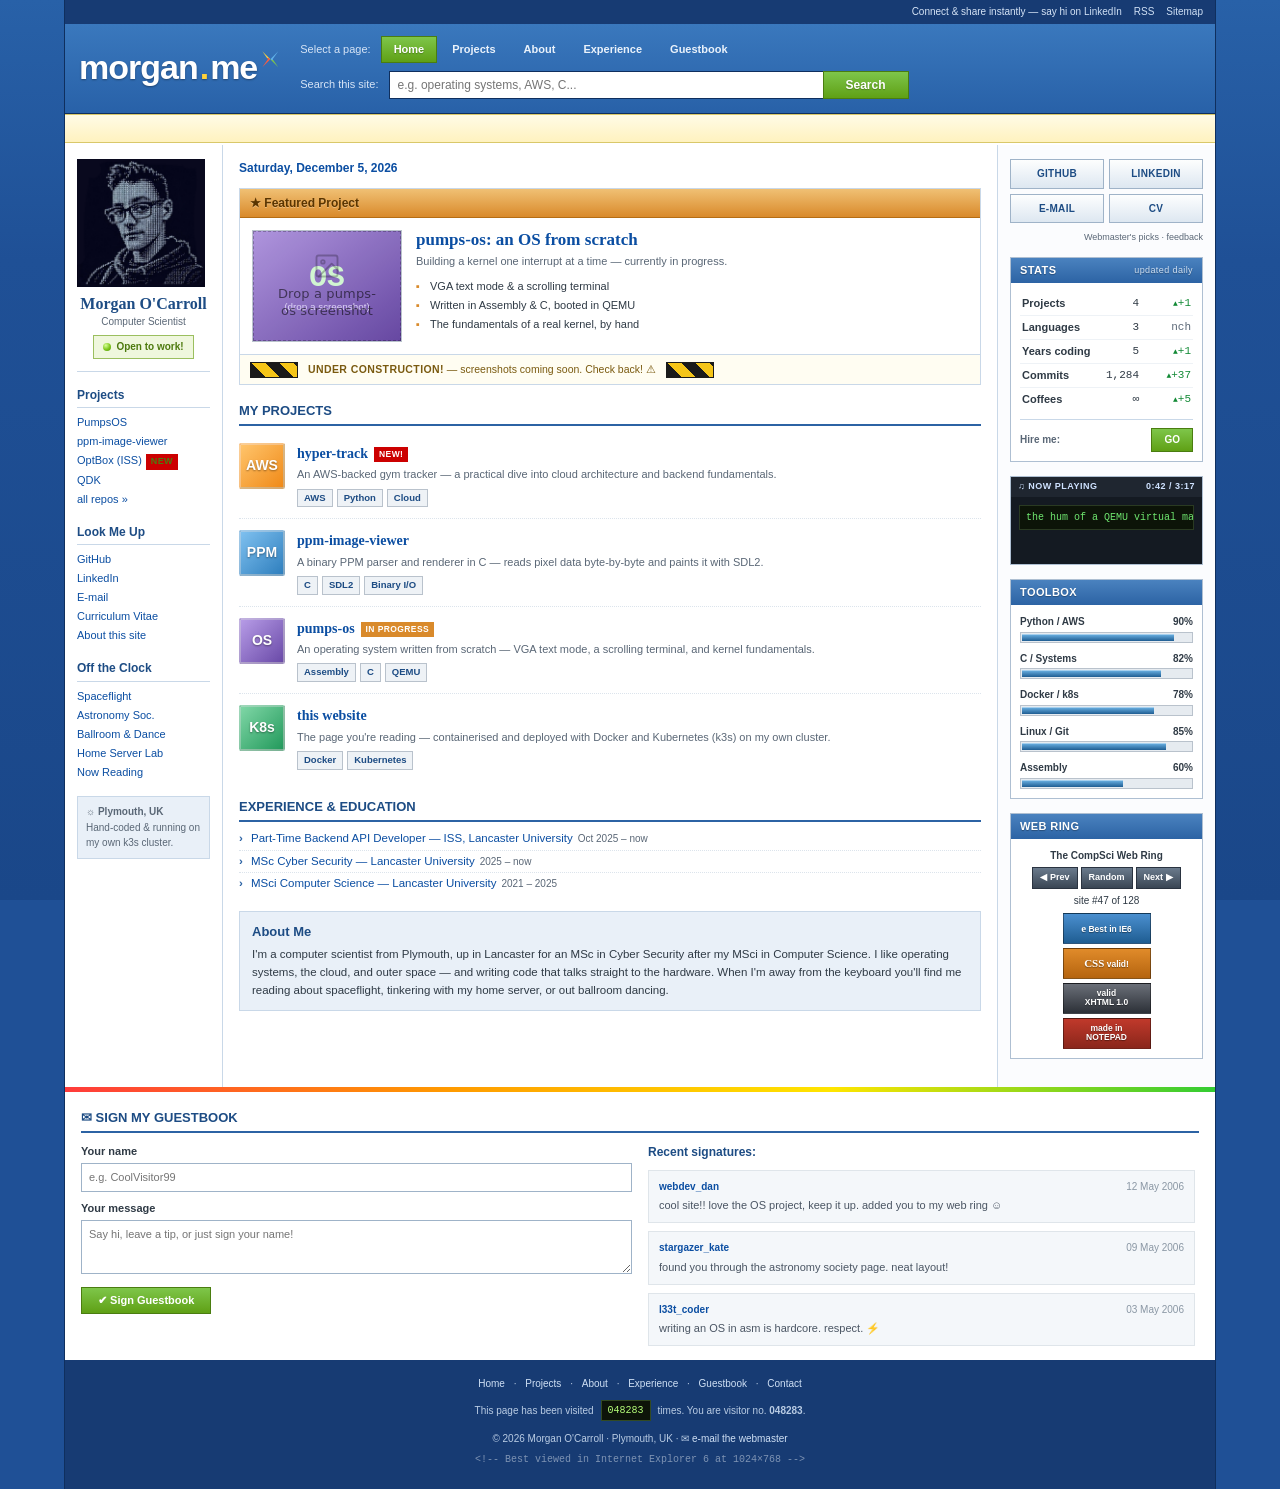
==== index.html @ b9f998cd "Fresh changes New profile pic, project changes with links" ====
<!DOCTYPE html>
<html lang="en">
<head>
<meta charset="UTF-8">
<meta name="viewport" content="width=device-width, initial-scale=1.0">
<title>morgan.me :: Home</title>
<link rel="stylesheet" href="css/msn-portal.css">
<link rel="stylesheet" href="css/msn-combined.css">
<link rel="icon" href="data:image/svg+xml,<svg xmlns='http://www.w3.org/2000/svg' viewBox='0 0 100 100'><rect width='100' height='100' fill='%231f5096'/><text x='50' y='74' font-size='58' font-family='Arial' font-weight='bold' fill='white' text-anchor='middle'>m</text></svg>">
</head>
<body>

<div class="portal" data-screen-label="Combined Home">

  <!-- ===================== TOP UTILITY STRIP ===================== -->
  <div class="topbar">
    <span class="right">
      <span class="msgr">Connect &amp; share instantly &mdash; say hi on <a href="https://uk.linkedin.com/in/morganocarroll">LinkedIn</a></span>
      <a href="#">RSS</a>
      <a href="#">Sitemap</a>
    </span>
  </div>

  <!-- ===================== MASTHEAD ===================== -->
  <header class="masthead">
    <div class="masthead-grid">
      <div class="logo">morgan<span class="dot">.</span>me<span class="fly"></span></div>

      <div class="cat-row">
        <span class="cat-label">Select a page:</span>
        <span class="cats">
          <a class="on" href="#top">Home</a>
          <a href="#projects">Projects</a>
          <a href="#about">About</a>
          <a href="#experience">Experience</a>
          <a href="#guestbook">Guestbook</a>
        </span>
      </div>

      <div class="search-row">
        <span class="search-label">Search this site:</span>
        <form onsubmit="return false;">
          <input type="text" placeholder="e.g. operating systems, AWS, C..." aria-label="search">
          <button type="submit">Search</button>
        </form>
      </div>
    </div>
  </header>

  <!-- ===================== MARQUEE ===================== -->
  <div class="marquee">
    <div class="marquee-in">
      <span class="star">&#10022;</span> Welcome to morgan.me &nbsp;&nbsp;
      <span class="star">&#10022;</span> Software Engineer at the Innovation Hub @ Lancaster Uni &nbsp;&nbsp;
      <span class="star">&#10022;</span> <span class="blink">NEW!</span> Researching trust based services for resource constained satellites &nbsp;&nbsp;
      <span class="star">&#10022;</span> Now building PumpsOS &nbsp;&nbsp;
      <span class="star">&#10022;</span> Sign my guestbook before you go! &nbsp;&nbsp;
      <span class="star">&#10022;</span> Open to work &mdash; let's talk &nbsp;&nbsp;
    </div>
  </div>

  <!-- ===================== CONTENT ===================== -->
  <div class="content" id="top">
    <div class="cols">

      <!-- ---------- LEFT SIDEBAR ---------- -->
      <nav class="col-left">

        <!-- profile card (from IE6 edition) -->
        <div class="profile-card">
          <div class="profile-frame">
            <img src="classified/me.png" alt="Morgan">
          </div>
          <div class="profile-name">Morgan O'Carroll</div>
          <div class="profile-role">Computer Scientist</div>
          <div class="profile-status"><span class="led"></span> Open to work!</div>
        </div>

        <div class="navgroup">
          <h3>Projects</h3>
          <ul class="navlist">
            <li><a href="https://github.com/OCarrollM/pumpsOS" target="_blank">PumpsOS</a></li>
            <li><a href="https://github.com/OCarrollM/cImageViewer" target="_blank">ppm-image-viewer</a></li>
            <li><a href="https://optbox.co.uk" target="_blank">OptBox (ISS)</a><span class="tag-new">NEW</span></li>
            <li><a href="https://github.com/OCarrollM/QDK" target="_blank">QDK</a></li>
            <li><a href="https://github.com/OCarrollM?tab=repositories" target="_blank">all repos &raquo;</a></li>
          </ul>
        </div>

        <div class="navgroup">
          <h3>Look Me Up</h3>
          <ul class="navlist">
            <li><a href="https://github.com/OCarrollM" target="_blank">GitHub</a></li>
            <li><a href="https://www.linkedin.com/in/morganocarroll/" target="_blank">LinkedIn</a></li>
            <li><a href="mailto:morganocarroll01@gmail.com">E-mail</a></li>
            <li><a href="#" download>Curriculum Vitae</a></li>
            <li><a href="#about">About this site</a></li>
          </ul>
        </div>

        <div class="navgroup">
          <h3>Off the Clock</h3>
          <ul class="navlist">
            <li><a href="#">Spaceflight</a></li>
            <li><a href="#">Astronomy Soc.</a></li>
            <li><a href="#">Ballroom &amp; Dance</a></li>
            <li><a href="#">Home Server Lab</a></li>
            <li><a href="#">Now Reading</a></li>
          </ul>
        </div>

        <div class="sidebar-note">
          <b>&#9788; Plymouth, UK</b><br>
          Hand-coded &amp; running on my own k3s cluster.
        </div>
      </nav>

      <!-- ---------- CENTER COLUMN ---------- -->
      <main class="col-mid">
        <div class="datebar" id="datebar">Loading the date...</div>

        <!-- Feature card with under-construction note -->
        <section class="feature" id="projects">
          <div class="feature-head">&#9733; Featured Project</div>
          <div class="feature-body">
            <div class="feature-art">
              <image-slot id="msn-feature" shape="rect" placeholder="Drop a pumps-os screenshot"></image-slot>
            </div>
            <div class="feature-main">
              <div class="feature-title"><a href="https://github.com/OCarrollM/pumpsOS" target="_blank">pumps-os: an OS from scratch</a></div>
              <div class="feature-sub">Building a kernel one interrupt at a time &mdash; currently in progress.</div>
              <ul class="feature-list">
                <li>VGA text mode &amp; a scrolling terminal</li>
                <li>Written in Assembly &amp; C, booted in QEMU</li>
                <li>The fundamentals of a real kernel, by hand</li>
              </ul>
            </div>
          </div>
          <div class="construction">
            <span class="barber"></span>
            <span><b>UNDER CONSTRUCTION!</b> &mdash; screenshots coming soon. Check back! &#9888;</span>
            <span class="barber"></span>
          </div>
        </section>

        <!-- Projects as rich cards (from IE6 edition) -->
        <section class="newsblock">
          <h2>MY PROJECTS</h2>
          <div class="pcards">
            <article class="pcard">
              <div class="pcard-ico ic-aws">AWS</div>
              <div class="pcard-main">
                <div class="pcard-name"><a href="https://github.com/OCarrollM/aws-gym-tracker" target="_blank">hyper-track</a><span class="tag-new blink">NEW!</span></div>
                <div class="pcard-desc">An AWS-backed gym tracker &mdash; a practical dive into cloud architecture and backend fundamentals.</div>
                <div class="pcard-chips"><span class="pchip">AWS</span><span class="pchip">Python</span><span class="pchip">Cloud</span></div>
              </div>
            </article>
            <article class="pcard">
              <div class="pcard-ico ic-c">PPM</div>
              <div class="pcard-main">
                <div class="pcard-name"><a href="https://github.com/OCarrollM/cImageViewer" target="_blank">ppm-image-viewer</a></div>
                <div class="pcard-desc">A binary PPM parser and renderer in C &mdash; reads pixel data byte-by-byte and paints it with SDL2.</div>
                <div class="pcard-chips"><span class="pchip">C</span><span class="pchip">SDL2</span><span class="pchip">Binary I/O</span></div>
              </div>
            </article>
            <article class="pcard">
              <div class="pcard-ico ic-os">OS</div>
              <div class="pcard-main">
                <div class="pcard-name"><a href="https://github.com/OCarrollM/pumpsOS" target="_blank">pumps-os</a><span class="tag-hot">IN PROGRESS</span></div>
                <div class="pcard-desc">An operating system written from scratch &mdash; VGA text mode, a scrolling terminal, and kernel fundamentals.</div>
                <div class="pcard-chips"><span class="pchip">Assembly</span><span class="pchip">C</span><span class="pchip">QEMU</span></div>
              </div>
            </article>
            <article class="pcard">
              <div class="pcard-ico ic-k8">K8s</div>
              <div class="pcard-main">
                <div class="pcard-name"><a href="https://github.com/OCarrollM/morgan.me" target="_blank">this website</a></div>
                <div class="pcard-desc">The page you're reading &mdash; containerised and deployed with Docker and Kubernetes (k3s) on my own cluster.</div>
                <div class="pcard-chips"><span class="pchip">Docker</span><span class="pchip">Kubernetes</span></div>
              </div>
            </article>
          </div>
        </section>

        <!-- Experience as a headline block -->
        <section class="newsblock" id="experience">
          <h2>EXPERIENCE &amp; EDUCATION</h2>
          <ul class="newslist">
            <li><a href="#">Part-Time Backend API Developer &mdash; ISS, Lancaster University</a><span class="when">Oct 2025 &ndash; now</span></li>
            <li><a href="#">MSc Cyber Security &mdash; Lancaster University</a><span class="when">2025 &ndash; now</span></li>
            <li><a href="#">MSci Computer Science &mdash; Lancaster University</a><span class="when">2021 &ndash; 2025</span></li>
          </ul>
        </section>

        <!-- About blurb -->
        <section class="aboutblurb" id="about">
          <h2>About Me</h2>
          I'm a computer scientist from Plymouth, up in Lancaster for an MSc in Cyber Security after my MSci in Computer Science. I like operating systems, the cloud, and outer space &mdash; and writing code that talks straight to the hardware. When I'm away from the keyboard you'll find me reading about spaceflight, tinkering with my home server, or out ballroom dancing.
        </section>
      </main>

      <!-- ---------- RIGHT COLUMN ---------- -->
      <aside class="col-right">

        <!-- sign-in style buttons -->
        <div class="signins">
          <a class="signin" href="https://github.com/OCarrollM" target="_blank">GitHub</a>
          <a class="signin" href="https://www.linkedin.com/in/morganocarroll/" target="_blank">LinkedIn</a>
          <a class="signin" href="mailto:morganocarroll01@gmail.com">E-mail</a>
          <a class="signin" href="#" download>CV</a>
        </div>
        <div class="adfeedback">Webmaster's picks &middot; <a href="#">feedback</a></div>

        <!-- STATS module (MONEY style) -->
        <div class="module">
          <div class="module-head"><span>Stats</span><span class="mini">updated daily</span></div>
          <div class="module-body">
            <table class="ticker">
              <tr><td class="name">Projects</td><td class="val">4</td><td class="chg up">+1</td></tr>
              <tr><td class="name">Languages</td><td class="val">3</td><td class="chg flat">nch</td></tr>
              <tr><td class="name">Years coding</td><td class="val">5</td><td class="chg up">+1</td></tr>
              <tr><td class="name">Commits</td><td class="val">1,284</td><td class="chg up">+37</td></tr>
              <tr><td class="name">Coffees</td><td class="val">&#8734;</td><td class="chg up">+5</td></tr>
            </table>
            <div class="hirerow">
              <span class="lbl">Hire me:</span>
              <a href="mailto:morganocarroll01@gmail.com">GO</a>
            </div>
          </div>
        </div>

        <!-- NOW PLAYING -->
        <div class="module">
          <div class="winamp-bar"><span>&#9835; NOW PLAYING</span><span>0:42 / 3:17</span></div>
          <div class="winamp-body">
            <div class="winamp-lcd"><span class="scroll">the hum of a QEMU virtual machine &mdash; live from my home lab &nbsp;&nbsp;&nbsp;</span></div>
            <div class="eq"><i></i><i></i><i></i><i></i><i></i><i></i><i></i><i></i></div>
          </div>
        </div>

        <!-- SKILLS module with visual bars (from IE6 edition) -->
        <div class="module">
          <div class="module-head"><span>Toolbox</span></div>
          <div class="module-body">
            <div class="skill"><div class="skill-top"><span>Python / AWS</span><span>90%</span></div><div class="skill-bar"><div class="skill-fill" style="width:90%"></div></div></div>
            <div class="skill"><div class="skill-top"><span>C / Systems</span><span>82%</span></div><div class="skill-bar"><div class="skill-fill" style="width:82%"></div></div></div>
            <div class="skill"><div class="skill-top"><span>Docker / k8s</span><span>78%</span></div><div class="skill-bar"><div class="skill-fill" style="width:78%"></div></div></div>
            <div class="skill"><div class="skill-top"><span>Linux / Git</span><span>85%</span></div><div class="skill-bar"><div class="skill-fill" style="width:85%"></div></div></div>
            <div class="skill"><div class="skill-top"><span>Assembly</span><span>60%</span></div><div class="skill-bar"><div class="skill-fill" style="width:60%"></div></div></div>
          </div>
        </div>

        <!-- WEB RING + AWARDS -->
        <div class="module">
          <div class="module-head"><span>Web Ring</span></div>
          <div class="module-body">
            <div class="webring">
              <b>The CompSci Web Ring</b>
              <div class="webring-nav"><a href="#">&#9664; Prev</a><a href="#">Random</a><a href="#">Next &#9654;</a></div>
              <div>site #47 of 128</div>
              <div class="awards">
                <a class="b88 b88-ie" href="#"><span><span class="big">e</span> Best in IE6</span></a>
                <a class="b88 b88-css" href="#"><span><span class="big">CSS</span> valid!</span></a>
                <a class="b88 b88-htm" href="#"><span>valid<br>XHTML 1.0</span></a>
                <a class="b88 b88-not" href="#"><span>made in<br>NOTEPAD</span></a>
              </div>
            </div>
          </div>
        </div>

      </aside>
    </div>
  </div>

  <!-- rainbow divider (from IE6 edition) -->
  <hr class="rainbow">

  <!-- ===================== GUESTBOOK ===================== -->
  <div class="content" id="guestbook">
    <div style="padding:14px 16px;">
      <h2 style="font-family:Arial,sans-serif;font-size:13px;color:#1d4c84;border-bottom:2px solid #2c63a4;padding-bottom:3px;margin-bottom:10px;">&#9993; SIGN MY GUESTBOOK</h2>
      <div style="display:grid;grid-template-columns:1fr 1fr;gap:16px;">
        <form id="gbform" onsubmit="return false;">
          <div style="font-size:11px;font-weight:bold;margin-bottom:3px;">Your name</div>
          <input type="text" id="gbname" placeholder="e.g. CoolVisitor99" maxlength="40" style="width:100%;font:inherit;font-size:11px;padding:5px 7px;margin-bottom:8px;border:1px solid #9fb3c8;">
          <div style="font-size:11px;font-weight:bold;margin-bottom:3px;">Your message</div>
          <textarea id="gbmsg" placeholder="Say hi, leave a tip, or just sign your name!" maxlength="220" style="width:100%;font:inherit;font-size:11px;padding:5px 7px;margin-bottom:8px;border:1px solid #9fb3c8;resize:vertical;min-height:54px;"></textarea>
          <button type="submit" style="font-family:Arial,sans-serif;font-weight:bold;font-size:11px;color:#fff;background:linear-gradient(to bottom,#7ec64a,#5fa015);border:1px solid #4a7d10;padding:6px 16px;cursor:pointer;">&#10004; Sign Guestbook</button>
        </form>
        <div>
          <div style="font-family:Arial,sans-serif;font-weight:bold;color:#1d4c84;font-size:12px;margin-bottom:8px;">Recent signatures:</div>
          <div id="gbentries" style="display:flex;flex-direction:column;gap:8px;max-height:200px;overflow-y:auto;padding-right:4px;">
            <div class="gb-entry" style="background:#f4f7fa;border:1px solid #dfe5ea;padding:8px 10px;">
              <div style="display:flex;justify-content:space-between;font-size:10px;"><span style="font-weight:bold;color:#0b4ea2;">webdev_dan</span><span style="color:#8a97a4;">12 May 2006</span></div>
              <div style="font-size:11px;color:#4a5563;margin-top:3px;">cool site!! love the OS project, keep it up. added you to my web ring &#9786;</div>
            </div>
            <div class="gb-entry" style="background:#f4f7fa;border:1px solid #dfe5ea;padding:8px 10px;">
              <div style="display:flex;justify-content:space-between;font-size:10px;"><span style="font-weight:bold;color:#0b4ea2;">stargazer_kate</span><span style="color:#8a97a4;">09 May 2006</span></div>
              <div style="font-size:11px;color:#4a5563;margin-top:3px;">found you through the astronomy society page. neat layout!</div>
            </div>
            <div class="gb-entry" style="background:#f4f7fa;border:1px solid #dfe5ea;padding:8px 10px;">
              <div style="display:flex;justify-content:space-between;font-size:10px;"><span style="font-weight:bold;color:#0b4ea2;">l33t_coder</span><span style="color:#8a97a4;">03 May 2006</span></div>
              <div style="font-size:11px;color:#4a5563;margin-top:3px;">writing an OS in asm is hardcore. respect. &#9889;</div>
            </div>
          </div>
        </div>
      </div>
    </div>
  </div>

  <!-- ===================== FOOTER ===================== -->
  <footer class="footer">
    <div class="footer-links">
      <a href="#top">Home</a> &middot;
      <a href="#projects">Projects</a> &middot;
      <a href="#about">About</a> &middot;
      <a href="#experience">Experience</a> &middot;
      <a href="#guestbook">Guestbook</a> &middot;
      <a href="mailto:morganocarroll01@gmail.com">Contact</a>
    </div>
    <div class="hitline">
      <span>This page has been visited</span>
      <span class="hits" id="hits">000000</span>
      <span>times. You are visitor no. <b id="visnum">000000</b>.</span>
    </div>
    <div>&copy; <span id="year">2006</span> Morgan O'Carroll &middot; Plymouth, UK &middot; <span class="email-anim">&#9993;</span> <a href="mailto:morganocarroll01@gmail.com">e-mail the webmaster</a></div>
    <div class="mono">&lt;!-- Best viewed in Internet Explorer 6 at 1024&times;768 --&gt;</div>
  </footer>

</div>

<script src="js/image-slot.js"></script>
<script src="js/msn-portal.js"></script>
</body>
</html>
---- css/msn-portal.css ----
/* =================================================================
   morgan.me — MSN-style portal edition (2006)
   Blue page frame, three columns, boxed modules, dense link lists.
   Pairs with the IE6 aesthetic: Verdana/Arial body, Georgia accents.
   ================================================================= */

* { box-sizing: border-box; }

:root {
  --frame: #1f5096;          /* outer blue page frame */
  --frame-top: #173b73;      /* darkest top strip */
  --frame-mid: #2861a8;      /* masthead band */
  --module: #2c63a4;         /* module title bars */
  --module-deep: #1d4c84;
  --module-soft: #e9f0f8;    /* module body tint / hover */
  --link: #0b4ea2;
  --link-visited: #5a4a86;
  --green: #5fa015;
  --green-deep: #4a7d10;
  --orange: #d98a2b;
  --orange-deep: #b56d14;
  --rule: #c9d8e8;
  --ink: #2f3a45;
  --ink-soft: #5a6776;
  --up: #138a36;
  --down: #c0392b;
}

html { -webkit-text-size-adjust: 100%; }

body {
  margin: 0;
  font-family: Verdana, Arial, Geneva, sans-serif;
  font-size: 11px;
  line-height: 1.55;
  color: var(--ink);
  background-color: var(--frame);
  background-image:
    linear-gradient(to bottom, #2861a8 0, #1f5096 260px, #1a4789 100%);
  background-attachment: fixed;
}

a { color: var(--link); text-decoration: none; }
a:hover { text-decoration: underline; color: #c0500a; }
a:visited { color: var(--link-visited); }

h1, h2, h3 { margin: 0; }

/* ===================== OUTER PORTAL SHELL ===================== */
.portal {
  width: 90%; max-width: 96vw; margin: 0 auto;
  background: var(--frame);
  border-left: 1px solid #0f2f5e; border-right: 1px solid #0f2f5e;
}

/* ===================== TOP UTILITY STRIP ===================== */
.topbar {
  background: var(--frame-top);
  color: #b9cce4; font-size: 10px;
  padding: 4px 12px;
  display: flex; align-items: right; justify-content: right; gap: 12px; flex-wrap: wrap;
}
.topbar .colors a { color: #cfe0f5; }
.topbar .colors a.on { color: #7ec64a; font-weight: bold; }
.topbar .colors b { color: #fff; font-weight: normal; }
.topbar .right { display: flex; align-items: center; gap: 12px; }
.topbar .right a { color: #cfe0f5; }
.topbar .msgr { color: #d6e4f6; }

/* ===================== MASTHEAD (logo + tabs + search) ===================== */
.masthead {
  background: linear-gradient(to bottom, #3a78bd, var(--frame-mid));
  padding: 12px 14px 14px;
  border-bottom: 1px solid #0f2f5e;
}
.masthead-grid {
  display: grid; grid-template-columns: auto 1fr; gap: 6px 22px; align-items: center;
}
.logo {
  font-family: Arial, Helvetica, sans-serif; font-weight: bold;
  font-size: 34px; line-height: 1; color: #fff; letter-spacing: -1px;
  grid-row: 1 / span 2; align-self: center;
  text-shadow: 0 1px 2px rgba(0,0,0,.35);
  display: flex; align-items: center; gap: 2px;
}
.logo .dot { color: #ffd23a; }
.logo .fly {
  display: inline-block; width: 16px; height: 16px; margin-left: 3px; position: relative; top: -8px;
  background:
    conic-gradient(from 200deg at 50% 50%, #ff5a3c 0 25%, #ffd23a 25% 50%, #5fb0e8 50% 75%, #7ec64a 75% 100%);
  clip-path: polygon(50% 50%, 0 0, 35% 50%, 0 100%, 50% 50%, 100% 0, 65% 50%, 100% 100%);
}
.cat-row, .search-row { display: flex; align-items: center; gap: 0; }
.cat-row { gap: 10px; }
.cat-label, .search-label { color: #d6e4f6; font-size: 11px; white-space: nowrap; }
.cats { display: flex; gap: 2px; }
.cats a {
  color: #eaf2fb; text-decoration: none; font-weight: bold; font-size: 11px;
  padding: 4px 12px; border: 1px solid transparent;
}
.cats a:hover { background: rgba(255,255,255,.14); text-decoration: none; color: #fff; }
.cats a.on {
  background: linear-gradient(to bottom, #7ec64a, #5fa015);
  border: 1px solid #4a7d10; color: #fff; text-shadow: 0 1px 1px rgba(0,0,0,.25);
}
.search-row { gap: 10px; margin-top: 2px; }
.search-row form { display: flex; gap: 0; flex: 1 1 auto; max-width: 520px; }
.search-row input {
  flex: 1 1 auto; font: inherit; font-size: 12px; padding: 4px 8px;
  border: 1px solid #0f2f5e; border-right: none; background: #fff; color: #2f3a45;
}
.search-row button {
  font-family: Arial, sans-serif; font-weight: bold; font-size: 12px; cursor: pointer; color: #fff;
  padding: 4px 22px; border: 1px solid #4a7d10;
  background: linear-gradient(to bottom, #7ec64a, #5fa015);
  text-shadow: 0 1px 1px rgba(0,0,0,.25);
}
.search-row button:hover { background: linear-gradient(to bottom, #8ed35a, #6cb31c); }

/* ===================== CONTENT FRAME ===================== */
.content {
  background: #fff;
  margin: 0; padding: 0;
  border-top: 2px solid #ffffff;
}
.cols {
  display: grid; grid-template-columns: 158px 1fr 218px;
  gap: 0;
}
.col-left  { padding: 14px 12px; border-right: 1px solid var(--rule); }
.col-mid   { padding: 14px 16px; min-width: 0; }
.col-right { padding: 14px 12px; border-left: 1px solid var(--rule); background: #fbfcfe; }

/* ===================== LEFT SIDEBAR LINK LISTS ===================== */
.navgroup { margin-bottom: 14px; }
.navgroup h3 {
  font-family: Arial, sans-serif; font-size: 12px; color: var(--module-deep);
  font-weight: bold; border-bottom: 1px solid var(--rule); padding-bottom: 3px; margin-bottom: 5px;
}
.navlist { list-style: none; margin: 0; padding: 0; }
.navlist li { padding: 1px 0; }
.navlist a { color: var(--link); font-size: 11px; }
.navlist a:hover { color: #c0500a; }
.navlist .tag-new { color: var(--green-deep); font-weight: bold; font-size: 9px; margin-left: 4px; }
.sidebar-note {
  margin-top: 10px; font-size: 10px; color: var(--ink-soft);
  background: var(--module-soft); border: 1px solid var(--rule); padding: 7px 8px;
}

/* ===================== CENTER COLUMN ===================== */
.datebar {
  color: var(--link); font-weight: bold; font-size: 12px; font-family: Arial, sans-serif;
  margin-bottom: 10px;
}

/* feature card (MSN BBQ style) */
.feature { border: 1px solid var(--rule); margin-bottom: 16px; }
.feature-head {
  background: linear-gradient(to bottom, #f0c074, var(--orange));
  color: #5a3500; font-family: Arial, sans-serif; font-weight: bold; font-size: 12px;
  padding: 5px 10px; border-bottom: 1px solid var(--orange-deep);
  text-shadow: 0 1px 0 rgba(255,255,255,.3);
}
.feature-body { display: flex; gap: 14px; padding: 12px; }
.feature-art { flex: 0 0 auto; }
.feature-art image-slot {
  width: 150px; height: 112px; display: block; border: 1px solid #b9c2cc;
  background-image: url("data:image/svg+xml,%3Csvg%20xmlns='http://www.w3.org/2000/svg'%20width='150'%20height='112'%3E%3Cdefs%3E%3ClinearGradient%20id='g'%20x1='0'%20y1='0'%20x2='1'%20y2='1'%3E%3Cstop%20offset='0'%20stop-color='%23b69be6'/%3E%3Cstop%20offset='1'%20stop-color='%236a4aa8'/%3E%3C/linearGradient%3E%3C/defs%3E%3Crect%20width='150'%20height='112'%20fill='url(%23g)'/%3E%3Ctext%20x='75'%20y='56'%20font-size='30'%20font-family='Courier New,monospace'%20font-weight='bold'%20fill='%23d9ffd9'%20text-anchor='middle'%3EOS%3C/text%3E%3Ctext%20x='75'%20y='80'%20font-size='10'%20font-family='Verdana,sans-serif'%20fill='%23e6dcff'%20text-anchor='middle'%3E(drop%20a%20screenshot)%3C/text%3E%3C/svg%3E");
  background-size: cover; background-position: center;
}
.feature-main { flex: 1 1 auto; min-width: 0; }
.feature-title {
  font-family: Georgia, "Times New Roman", serif; font-size: 17px; font-weight: bold;
  color: var(--link); line-height: 1.15;
}
.feature-title a { color: var(--link); }
.feature-sub { font-size: 11px; color: var(--ink-soft); margin: 3px 0 7px; }
.feature-list { list-style: none; margin: 0; padding: 0; }
.feature-list li { font-size: 11px; padding: 1px 0 1px 14px; position: relative; }
.feature-list li::before { content: "\25AA"; color: var(--orange); position: absolute; left: 0; }
.feature-nav {
  display: flex; align-items: center; justify-content: space-between;
  border-top: 1px solid var(--rule); padding: 5px 10px; background: #f4f7fa; font-size: 11px;
}
.feature-nav a { color: var(--link); font-weight: bold; }
.feature-nav .dots { color: var(--ink-soft); letter-spacing: 2px; }

/* news headline lists (MSNBC style) */
.newsblock { margin-bottom: 16px; }
.newsblock h2 {
  font-family: Arial, sans-serif; font-size: 13px; color: var(--module-deep); font-weight: bold;
  border-bottom: 2px solid var(--module); padding-bottom: 3px; margin-bottom: 6px;
}
.newslist { list-style: none; margin: 0; padding: 0; }
.newslist li { padding: 2px 0 2px 12px; position: relative; font-size: 11.5px; border-bottom: 1px dotted #dce4ec; }
.newslist li:last-child { border-bottom: none; }
.newslist li::before { content: "\203A"; color: var(--module); position: absolute; left: 0; font-weight: bold; }
.newslist a { color: var(--link); }
.newslist .when { color: var(--ink-soft); font-size: 10px; margin-left: 5px; }
.newslist .blink { color: var(--down); font-weight: bold; font-size: 9px; margin-left: 5px; animation: blink 1s steps(2,start) infinite; }
@keyframes blink { to { visibility: hidden; } }

.aboutblurb {
  font-size: 11.5px; color: var(--ink); background: var(--module-soft);
  border: 1px solid var(--rule); padding: 10px 12px;
}
.aboutblurb h2 { font-family: Arial, sans-serif; font-size: 13px; color: var(--module-deep); margin-bottom: 4px; }

/* ===================== RIGHT COLUMN MODULES ===================== */
/* sign-in style buttons */
.signins { display: grid; grid-template-columns: 1fr 1fr; gap: 5px; margin-bottom: 8px; }
.signin {
  display: flex; align-items: center; justify-content: center; gap: 5px;
  font-family: Arial, sans-serif; font-weight: bold; font-size: 10px; text-transform: uppercase;
  letter-spacing: .3px; color: var(--module-deep); text-decoration: none;
  background: linear-gradient(to bottom, #fdfefe, #dde7f1); border: 1px solid #9fb3c8;
  padding: 6px 4px;
}
.signin:hover { background: linear-gradient(to bottom, #fff, #e8f0f8); text-decoration: none; color: var(--module-deep); }
.adfeedback { text-align: right; font-size: 9px; color: var(--ink-soft); margin-bottom: 12px; }
.adfeedback a { color: var(--ink-soft); }

/* generic module box */
.module { border: 1px solid #aebfd2; margin-bottom: 14px; }
.module-head {
  background: linear-gradient(to bottom, #4a82bf, var(--module));
  color: #fff; font-family: Arial, sans-serif; font-weight: bold; font-size: 11px;
  padding: 4px 9px; text-transform: uppercase; letter-spacing: .4px;
  display: flex; align-items: center; justify-content: space-between;
  text-shadow: 0 1px 1px rgba(0,0,0,.3);
}
.module-head .mini { font-weight: normal; text-transform: none; font-size: 9px; color: #cfe0f3; }
.module-body { background: #fff; padding: 9px; }

/* stats ticker (MONEY style) */
.ticker { width: 100%; border-collapse: collapse; font-size: 11px; }
.ticker td { padding: 3px 2px; border-bottom: 1px solid #eef2f6; }
.ticker tr:last-child td { border-bottom: none; }
.ticker .name { color: var(--ink); font-weight: bold; }
.ticker .val { text-align: right; color: var(--ink); font-family: "Courier New", monospace; }
.ticker .chg { text-align: right; width: 52px; font-family: "Courier New", monospace; }
.ticker .up { color: var(--up); }
.ticker .up::before { content: "\25B2 "; font-size: 8px; }
.ticker .flat { color: var(--ink-soft); }
.hirerow {
  display: flex; align-items: center; gap: 5px; margin-top: 8px;
  border-top: 1px solid var(--rule); padding-top: 8px;
}
.hirerow .lbl { font-size: 10px; color: var(--ink-soft); font-weight: bold; }
.hirerow a {
  margin-left: auto; font-family: Arial, sans-serif; font-weight: bold; font-size: 10px; color: #fff;
  background: linear-gradient(to bottom, #7ec64a, #5fa015); border: 1px solid #4a7d10;
  padding: 3px 12px; text-decoration: none;
}
.hirerow a:hover { text-decoration: none; color: #fff; }

/* now playing (winamp) */
.winamp-bar { display: flex; align-items: center; justify-content: space-between; background: #1f2630; color: #cfe2ff; font-size: 9px; font-weight: bold; padding: 3px 7px; letter-spacing: .5px; }
.winamp-body { padding: 8px; background: #141a22; }
.winamp-lcd { font-family: "Courier New", monospace; font-size: 10px; color: #6fe66f; background: #0c1408; border: 1px solid #2a3a22; padding: 4px 6px; overflow: hidden; white-space: nowrap; }
.winamp-lcd .scroll { display: inline-block; animation: scrollx 9s linear infinite; }
@keyframes scrollx { to { transform: translateX(-100%); } }
.eq { display: flex; align-items: flex-end; gap: 2px; height: 20px; margin-top: 6px; }
.eq i { flex: 1; background: linear-gradient(to top,#2f7fbe,#6fe66f); animation: eq .9s ease-in-out infinite; }
.eq i:nth-child(2){animation-delay:.1s}.eq i:nth-child(3){animation-delay:.25s}.eq i:nth-child(4){animation-delay:.05s}.eq i:nth-child(5){animation-delay:.3s}.eq i:nth-child(6){animation-delay:.15s}.eq i:nth-child(7){animation-delay:.22s}.eq i:nth-child(8){animation-delay:.08s}
@keyframes eq { 0%,100%{height:20%} 50%{height:100%} }

/* visitor counter */
.counter { display: flex; justify-content: center; gap: 2px; }
.counter .d {
  font-family: "Courier New", monospace; font-weight: bold; font-size: 17px; color: #b6ff7a;
  width: 15px; text-align: center; padding: 3px 0;
  background: linear-gradient(to bottom, #1c2a16, #0d1409 50%, #14200d);
  border: 1px solid #324a22; text-shadow: 0 0 6px rgba(126,255,90,.8);
}
.counter-note { text-align: center; font-size: 9px; color: var(--ink-soft); margin-top: 6px; }
.counter-note b { color: var(--orange-deep); }

/* web ring + awards */
.webring { text-align: center; font-size: 10px; }
.webring-nav { display: flex; justify-content: center; gap: 3px; margin: 4px 0; }
.webring-nav a { font-weight: bold; font-size: 9px; color: #fff; background: linear-gradient(to bottom,#6a7a8c,#3a4654); border: 1px solid #2a3340; padding: 3px 7px; text-decoration: none; }
.webring-nav a:hover { background: linear-gradient(to bottom, var(--module), var(--module-deep)); color: #fff; }
.awards { display: flex; flex-wrap: wrap; gap: 4px; justify-content: center; margin-top: 4px; }
.b88 {
  width: 88px; height: 31px; display: flex; align-items: center; justify-content: center; text-align: center;
  font-size: 8.5px; font-weight: bold; line-height: 1.05; color: #fff; padding: 2px;
  border: 1px solid rgba(0,0,0,.4); text-decoration: none; text-shadow: 0 1px 1px rgba(0,0,0,.4);
}
.b88:hover { color: #fff; }
.b88 .big { font-family: Georgia, serif; font-size: 11px; }
.b88-ie  { background: linear-gradient(to bottom,#4a8fcf,#1f5d92); }
.b88-css { background: linear-gradient(to bottom,#e08b2a,#b5640f); }
.b88-htm { background: linear-gradient(to bottom,#6a6f78,#2c3037); }
.b88-not { background: linear-gradient(to bottom,#c0392b,#8a261b); }

/* ===================== MARQUEE ===================== */
.marquee { background: linear-gradient(to bottom, #fffbe6, #fff2bf); border-top: 1px solid #d9c86a; border-bottom: 1px solid #d9c86a; overflow: hidden; white-space: nowrap; }
.marquee-in { display: inline-block; padding: 5px 0; padding-left: 100%; font-size: 11px; font-weight: bold; color: #7a5a10; animation: scrollx 24s linear infinite; }
.marquee:hover .marquee-in { animation-play-state: running; }
.marquee .star { color: var(--orange); }
.marquee .blink { animation: blink 1s steps(2,start) infinite; }

/* ===================== FOOTER ===================== */
.footer { background: var(--frame-top); color: #b9cce4; text-align: center; padding: 16px 12px 22px; font-size: 10px; }
.footer a { color: #cfe0f5; }
.footer .hitline { display: flex; align-items: center; justify-content: center; gap: 7px; margin-bottom: 10px; flex-wrap: wrap; }
.footer .hits { font-family: "Courier New", monospace; background: #0d1409; color: #b6ff7a; border: 1px solid #324a22; padding: 2px 6px; }
.footer-links { margin-bottom: 8px; }
.footer-links a { margin: 0 6px; }
.footer .mono { font-family: "Courier New", monospace; color: #7e93b3; margin-top: 5px; }
.email-anim { display: inline-block; animation: wiggle 1.2s ease-in-out infinite; }
@keyframes wiggle { 0%,100%{transform:rotate(-6deg)} 50%{transform:rotate(6deg)} }

/* ===================== RESPONSIVE ===================== */
@media (max-width: 800px) {
  .masthead-grid { grid-template-columns: 1fr; }
  .logo { grid-row: auto; }
  .cat-row, .search-row { flex-wrap: wrap; }
  .cols { grid-template-columns: 1fr; }
  .col-left, .col-right { border: none; border-top: 1px solid var(--rule); background: #fff; }
}

@media (prefers-reduced-motion: reduce) {
  .marquee-in, .winamp-lcd .scroll, .eq i, .blink, .email-anim { animation: none !important; }
  .blink { visibility: visible !important; }
}
---- css/msn-combined.css ----
/* =================================================================
   morgan.me — Combined edition
   Layers IE6-portfolio warmth on top of the MSN portal base.
   Load AFTER msn-portal.css.
   ================================================================= */

/* ---------- PROFILE CARD (top of left sidebar) ---------- */
.profile-card {
  text-align: center; margin-bottom: 14px; padding-bottom: 12px;
  border-bottom: 1px solid var(--rule);
}
.profile-frame {
  width: 128px;
  height: 128px;
  box-sizing: border-box;
  border-radius: 0px;     /* round the FRAME, not the img */
  overflow: hidden;       /* clips the photo to the rounded frame */
  display: block;
}

.profile-frame img {
  width: 100%;
  height: 100%;
  object-fit: cover;
  display: block;
}
.profile-new {
  position: absolute; top: -8px; left: -8px; z-index: 2;
  background: #cc0000; color: #fff; font-family: Verdana, sans-serif; font-weight: bold;
  font-size: 9px; padding: 2px 6px; border: 2px solid #fff; box-shadow: 1px 1px 0 rgba(48,64,86,.18);
  transform: rotate(-12deg);
}
.profile-name {
  font-family: Georgia, "Times New Roman", serif; font-weight: bold; font-size: 16px;
  color: var(--module-deep); margin-top: 8px; line-height: 1.1;
}
.profile-role { font-size: 10px; color: var(--ink-soft); margin: 1px 0 6px; }
.profile-status {
  display: inline-flex; align-items: center; gap: 5px;
  background: #eff7dd; border: 1px solid #9bbf5f; color: #4d7a0e;
  font-weight: bold; font-size: 10px; padding: 3px 9px;
}
.profile-status .led {
  width: 8px; height: 8px; border-radius: 50%;
  background: radial-gradient(circle at 35% 30%, #d6ff9a, #7ec61d 55%, #4f9606 100%);
  animation: led 1.6s ease-in-out infinite;
}
@keyframes led { 0%,100%{opacity:1} 50%{opacity:.5} }

/* ---------- PROJECT CARDS (center) ---------- */
.pcards { display: flex; flex-direction: column; }
.pcard {
  display: flex; gap: 12px; padding: 11px 0; border-bottom: 1px dotted #dce4ec;
}
.pcard:last-child { border-bottom: none; }
.pcard-ico {
  flex: 0 0 auto; width: 46px; height: 46px; border-radius: 2px;
  display: grid; place-items: center; color: #fff; font-weight: bold; font-size: 14px;
  font-family: Verdana, sans-serif; border: 2px outset rgba(255,255,255,.45);
  text-shadow: 0 1px 2px rgba(0,0,0,.4);
}
.ic-c   { background: linear-gradient(135deg,#7ec0ef,#2f7fbe); }
.ic-os  { background: linear-gradient(135deg,#b69be6,#6a4aa8); }
.ic-aws { background: linear-gradient(135deg,#ffc46b,#f08a18); }
.ic-k8  { background: linear-gradient(135deg,#7fd6a6,#239a5c); }
.pcard-main { flex: 1 1 auto; min-width: 0; }
.pcard-name { font-family: Georgia, serif; font-size: 14px; font-weight: bold; }
.pcard-name a { color: var(--link); }
.pcard-desc { font-size: 11px; color: var(--ink-soft); margin: 2px 0 5px; }
.pcard-chips { display: flex; flex-wrap: wrap; gap: 4px; }
.pchip {
  font-size: 9.5px; font-weight: bold; color: var(--module-deep);
  background: #eef2f6; border: 1px solid #b9c2cc; padding: 1px 6px;
}
.tag-new {
  display: inline-block; margin-left: 6px; font-family: Verdana, sans-serif;
  font-weight: bold; font-size: 8.5px; color: #fff; background: #cc0000;
  padding: 1px 5px; vertical-align: middle; letter-spacing: .4px;
}
.tag-hot {
  display: inline-block; margin-left: 6px; font-family: Verdana, sans-serif;
  font-weight: bold; font-size: 8.5px; color: #fff; background: var(--orange);
  padding: 1px 5px; vertical-align: middle; letter-spacing: .4px;
}
.tag-new.blink { animation: blink 1s steps(2,start) infinite; }

/* ---------- SKILL BARS (right module) ---------- */
.skill { margin-bottom: 8px; }
.skill:last-child { margin-bottom: 0; }
.skill-top { display: flex; justify-content: space-between; font-size: 10px; font-weight: bold; color: var(--ink); margin-bottom: 2px; }
.skill-bar { height: 11px; background: #e6ebf0; border: 1px solid #b9c2cc; padding: 1px; }
.skill-fill {
  height: 100%; background: linear-gradient(to bottom, #6fb6e8, #1f5d92);
  box-shadow: inset 0 1px 0 rgba(255,255,255,.4);
}

/* ---------- UNDER CONSTRUCTION (compact, on feature) ---------- */
.construction {
  display: flex; align-items: center; gap: 10px;
  background: #fffdf2; border-top: 1px solid var(--rule);
  padding: 6px 10px; font-size: 10.5px; color: #7a5a10;
}
.barber {
  flex: 0 0 auto; width: 48px; height: 16px;
  background: repeating-linear-gradient(45deg, #f5c518 0 10px, #1a1a1a 10px 20px);
  background-size: 28px 28px; border: 1px solid #1a1a1a;
  animation: barber .6s linear infinite;
}
@keyframes barber { to { background-position: 28px 0; } }
.construction b { font-family: Verdana, sans-serif; letter-spacing: .4px; }

/* ---------- RAINBOW DIVIDER ---------- */
.rainbow {
  height: 5px; border: none; margin: 0;
  background: linear-gradient(90deg,#ff3b3b,#ff9a00,#ffe500,#33cc33,#1f9be8,#7a52c0,#ff3b3b);
  background-size: 200% 100%; animation: rainbow 6s linear infinite;
}
@keyframes rainbow { to { background-position: 200% 0; } }

@media (prefers-reduced-motion: reduce) {
  .barber, .rainbow, .profile-status .led, .tag-new.blink { animation: none !important; }
  .tag-new.blink { visibility: visible !important; }
}
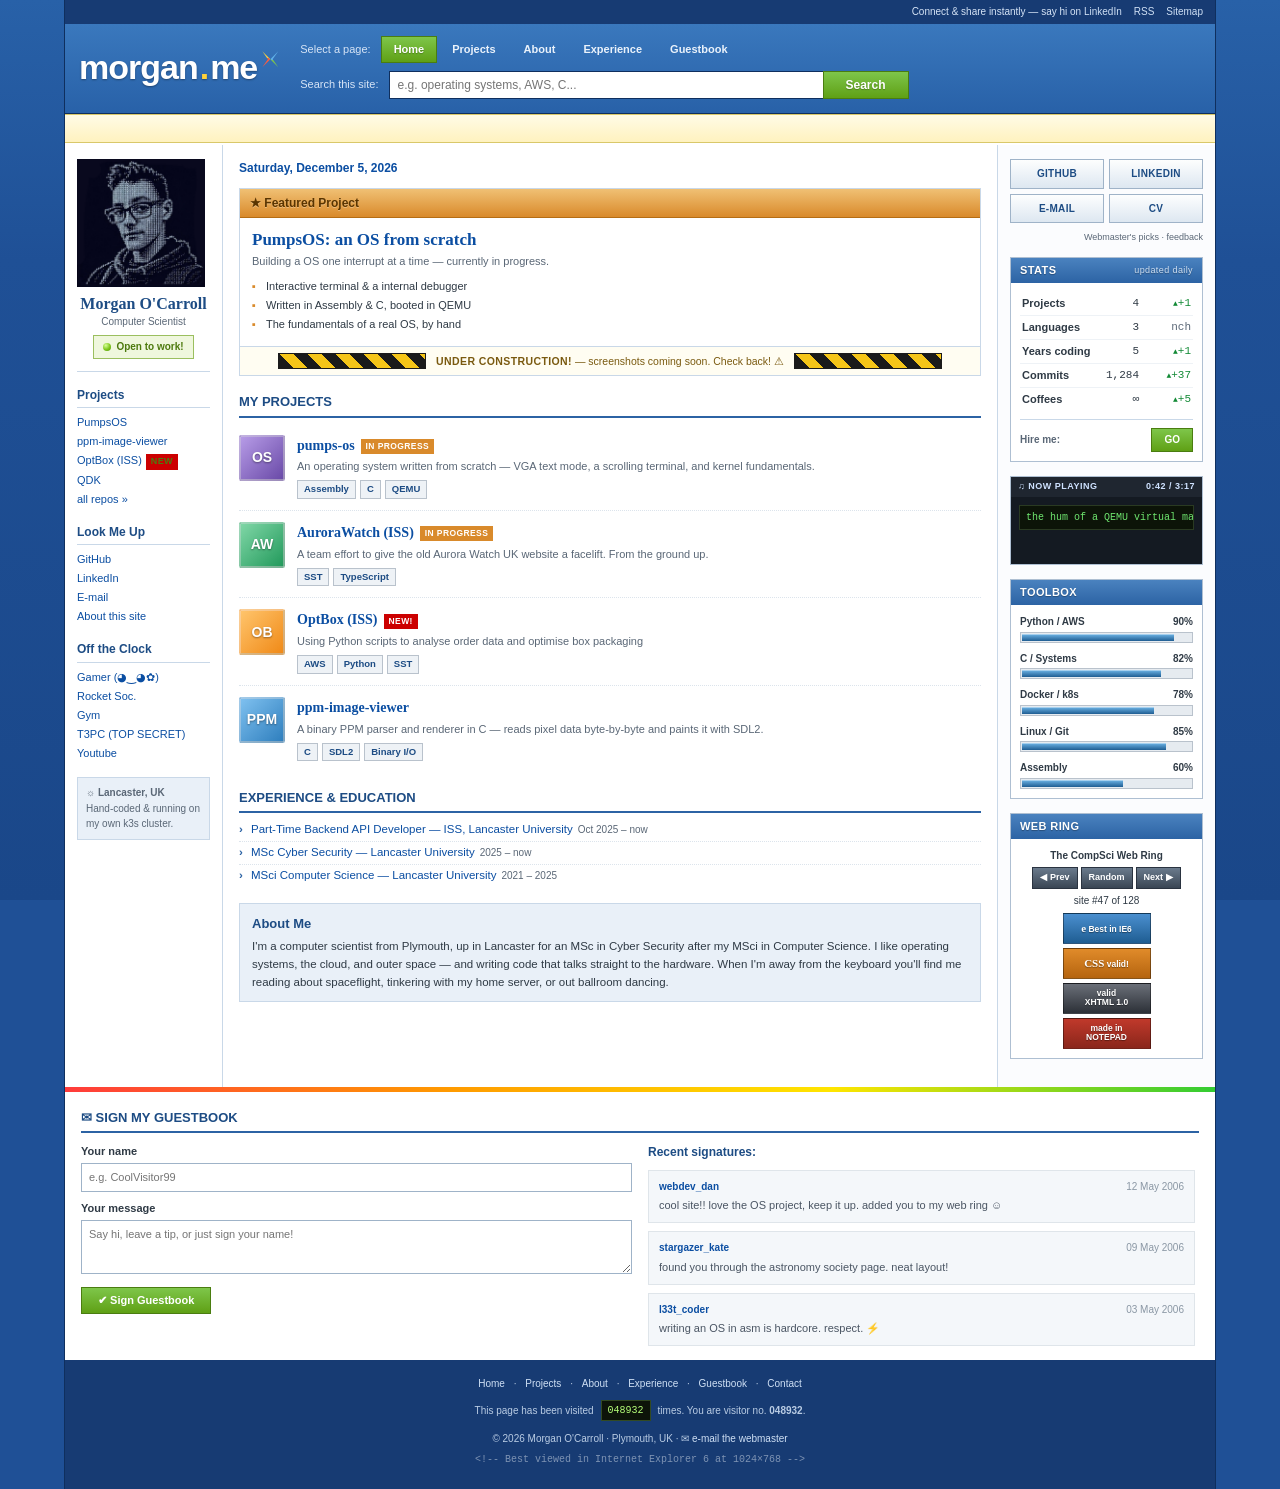
==== commit fbaa1a97: "Updating central content of page." ====
--- a/index.html
+++ b/index.html
@@ -93,7 +93,6 @@
             <li><a href="https://github.com/OCarrollM" target="_blank">GitHub</a></li>
             <li><a href="https://www.linkedin.com/in/morganocarroll/" target="_blank">LinkedIn</a></li>
             <li><a href="mailto:morganocarroll01@gmail.com">E-mail</a></li>
-            <li><a href="#" download>Curriculum Vitae</a></li>
             <li><a href="#about">About this site</a></li>
           </ul>
         </div>
@@ -101,16 +100,16 @@
         <div class="navgroup">
           <h3>Off the Clock</h3>
           <ul class="navlist">
-            <li><a href="#">Spaceflight</a></li>
-            <li><a href="#">Astronomy Soc.</a></li>
-            <li><a href="#">Ballroom &amp; Dance</a></li>
-            <li><a href="#">Home Server Lab</a></li>
-            <li><a href="#">Now Reading</a></li>
+            <li><a href="https://steamcommunity.com/id/StealthPlayz">Gamer (◕‿◕✿)</a></li>
+            <li><a href="https://lancaster-rocketry-society.github.io/Website/">Rocket Soc.</a></li>
+            <li><a href="#">Gym</a></li>
+            <li><a href="#">T3PC (TOP SECRET)</a></li>
+            <li><a href="https://www.youtube.com/channel/UCS5soGLiinzxpFf4wolm-XQ">Youtube</a></li>
           </ul>
         </div>
 
         <div class="sidebar-note">
-          <b>&#9788; Plymouth, UK</b><br>
+          <b>&#9788; Lancaster, UK</b><br>
           Hand-coded &amp; running on my own k3s cluster.
         </div>
       </nav>
@@ -123,16 +122,13 @@
         <section class="feature" id="projects">
           <div class="feature-head">&#9733; Featured Project</div>
           <div class="feature-body">
-            <div class="feature-art">
-              <image-slot id="msn-feature" shape="rect" placeholder="Drop a pumps-os screenshot"></image-slot>
-            </div>
             <div class="feature-main">
-              <div class="feature-title"><a href="https://github.com/OCarrollM/pumpsOS" target="_blank">pumps-os: an OS from scratch</a></div>
-              <div class="feature-sub">Building a kernel one interrupt at a time &mdash; currently in progress.</div>
+              <div class="feature-title"><a href="https://github.com/OCarrollM/pumpsOS" target="_blank">PumpsOS: an OS from scratch</a></div>
+              <div class="feature-sub">Building a OS one interrupt at a time &mdash; currently in progress.</div>
               <ul class="feature-list">
-                <li>VGA text mode &amp; a scrolling terminal</li>
+                <li>Interactive terminal &amp; a internal debugger</li>
                 <li>Written in Assembly &amp; C, booted in QEMU</li>
-                <li>The fundamentals of a real kernel, by hand</li>
+                <li>The fundamentals of a real OS, by hand</li>
               </ul>
             </div>
           </div>
@@ -148,11 +144,27 @@
           <h2>MY PROJECTS</h2>
           <div class="pcards">
             <article class="pcard">
-              <div class="pcard-ico ic-aws">AWS</div>
+              <div class="pcard-ico ic-os">OS</div>
               <div class="pcard-main">
-                <div class="pcard-name"><a href="https://github.com/OCarrollM/aws-gym-tracker" target="_blank">hyper-track</a><span class="tag-new blink">NEW!</span></div>
-                <div class="pcard-desc">An AWS-backed gym tracker &mdash; a practical dive into cloud architecture and backend fundamentals.</div>
-                <div class="pcard-chips"><span class="pchip">AWS</span><span class="pchip">Python</span><span class="pchip">Cloud</span></div>
+                <div class="pcard-name"><a href="https://github.com/OCarrollM/pumpsOS" target="_blank">pumps-os</a><span class="tag-hot">IN PROGRESS</span></div>
+                <div class="pcard-desc">An operating system written from scratch &mdash; VGA text mode, a scrolling terminal, and kernel fundamentals.</div>
+                <div class="pcard-chips"><span class="pchip">Assembly</span><span class="pchip">C</span><span class="pchip">QEMU</span></div>
+              </div>
+            </article>
+            <article class="pcard">
+              <div class="pcard-ico ic-k8">AW</div>
+              <div class="pcard-main">
+                <div class="pcard-name"><a href="#" target="_blank">AuroraWatch (ISS)</a><span class="tag-hot">IN PROGRESS</span></div>
+                <div class="pcard-desc">A team effort to give the old Aurora Watch UK website a facelift. From the ground up.</div>
+                <div class="pcard-chips"><span class="pchip">SST</span><span class="pchip">TypeScript</span></div>
+              </div>
+            </article>
+            <article class="pcard">
+              <div class="pcard-ico ic-aws">OB</div>
+              <div class="pcard-main">
+                <div class="pcard-name"><a href="https://optbox.co.uk/" target="_blank">OptBox (ISS)</a><span class="tag-new blink">NEW!</span></div>
+                <div class="pcard-desc">Using Python scripts to analyse order data and optimise box packaging</div>
+                <div class="pcard-chips"><span class="pchip">AWS</span><span class="pchip">Python</span><span class="pchip">SST</span></div>
               </div>
             </article>
             <article class="pcard">
@@ -161,22 +173,6 @@
                 <div class="pcard-name"><a href="https://github.com/OCarrollM/cImageViewer" target="_blank">ppm-image-viewer</a></div>
                 <div class="pcard-desc">A binary PPM parser and renderer in C &mdash; reads pixel data byte-by-byte and paints it with SDL2.</div>
                 <div class="pcard-chips"><span class="pchip">C</span><span class="pchip">SDL2</span><span class="pchip">Binary I/O</span></div>
-              </div>
-            </article>
-            <article class="pcard">
-              <div class="pcard-ico ic-os">OS</div>
-              <div class="pcard-main">
-                <div class="pcard-name"><a href="https://github.com/OCarrollM/pumpsOS" target="_blank">pumps-os</a><span class="tag-hot">IN PROGRESS</span></div>
-                <div class="pcard-desc">An operating system written from scratch &mdash; VGA text mode, a scrolling terminal, and kernel fundamentals.</div>
-                <div class="pcard-chips"><span class="pchip">Assembly</span><span class="pchip">C</span><span class="pchip">QEMU</span></div>
-              </div>
-            </article>
-            <article class="pcard">
-              <div class="pcard-ico ic-k8">K8s</div>
-              <div class="pcard-main">
-                <div class="pcard-name"><a href="https://github.com/OCarrollM/morgan.me" target="_blank">this website</a></div>
-                <div class="pcard-desc">The page you're reading &mdash; containerised and deployed with Docker and Kubernetes (k3s) on my own cluster.</div>
-                <div class="pcard-chips"><span class="pchip">Docker</span><span class="pchip">Kubernetes</span></div>
               </div>
             </article>
           </div>
--- a/css/msn-combined.css
+++ b/css/msn-combined.css
@@ -96,12 +96,12 @@
 
 /* ---------- UNDER CONSTRUCTION (compact, on feature) ---------- */
 .construction {
-  display: flex; align-items: center; gap: 10px;
+  display: flex; align-items: center; gap: 10px; justify-content: center;
   background: #fffdf2; border-top: 1px solid var(--rule);
   padding: 6px 10px; font-size: 10.5px; color: #7a5a10;
 }
 .barber {
-  flex: 0 0 auto; width: 48px; height: 16px;
+  flex: 0 0 auto; width: 148px; height: 16px;
   background: repeating-linear-gradient(45deg, #f5c518 0 10px, #1a1a1a 10px 20px);
   background-size: 28px 28px; border: 1px solid #1a1a1a;
   animation: barber .6s linear infinite;
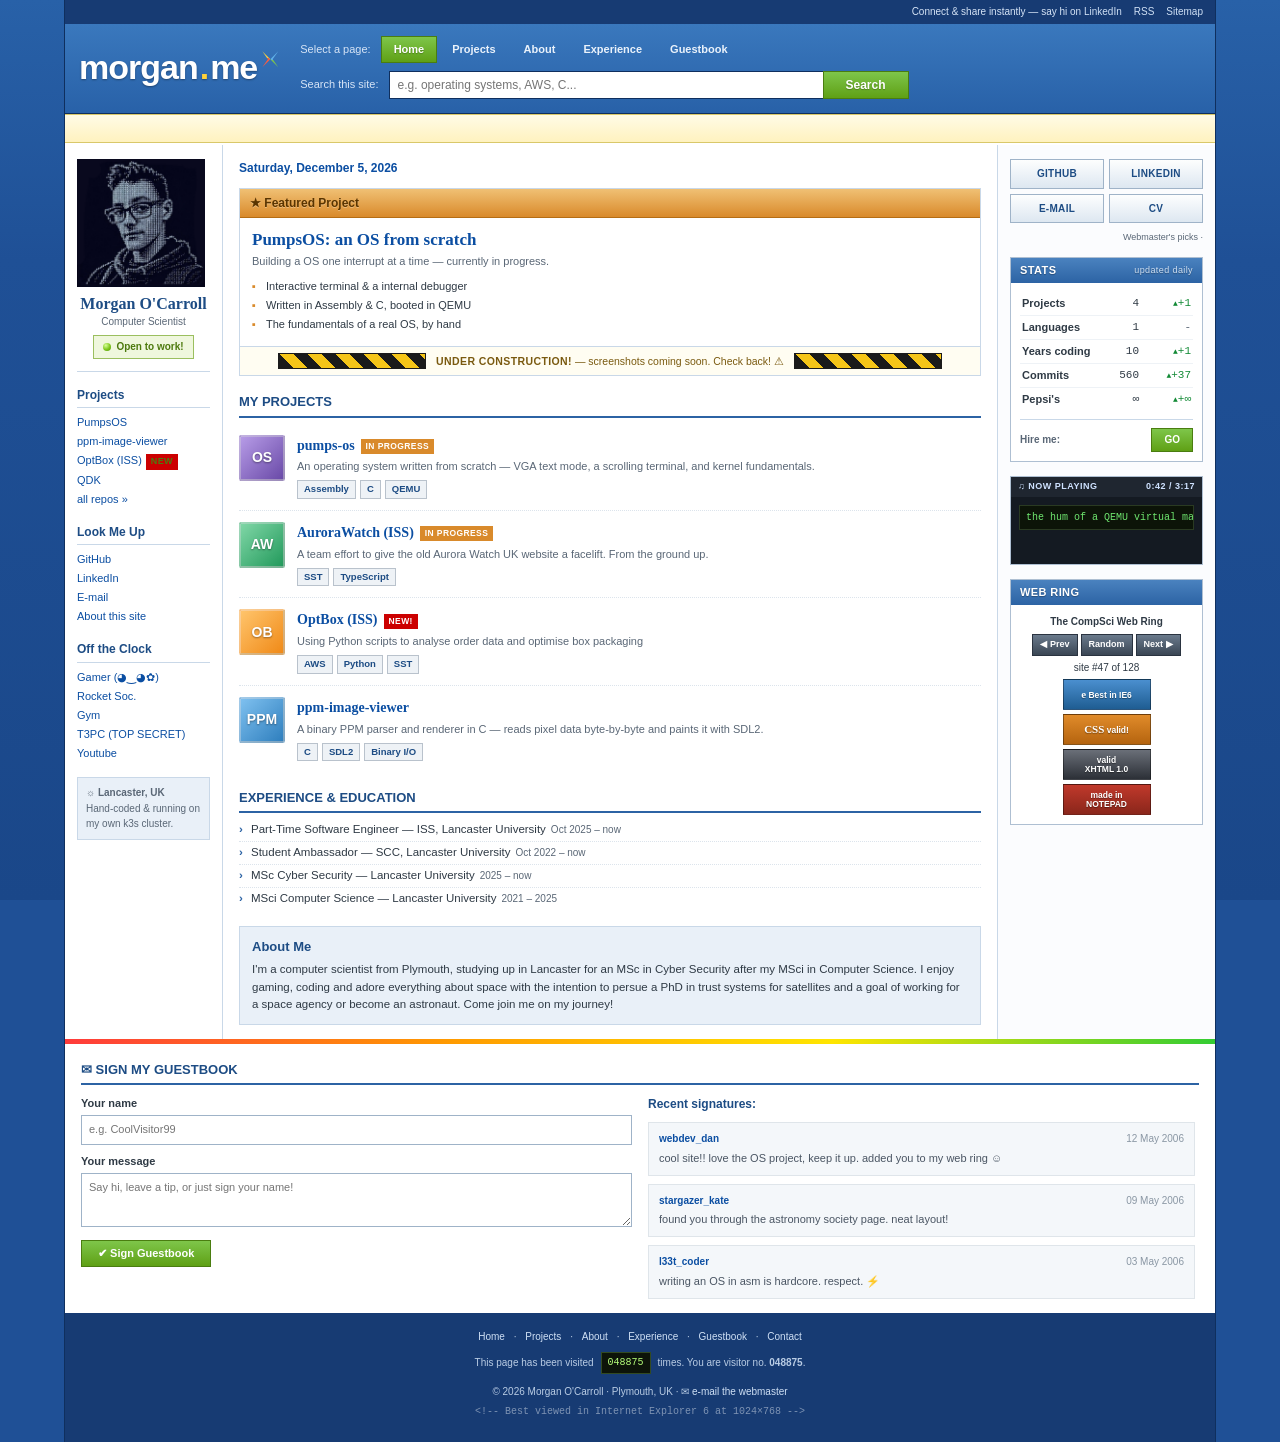
==== commit eb981f2a: "some more updates, will add in some gifs before moving onto the projects page" ====
--- a/index.html
+++ b/index.html
@@ -182,16 +182,17 @@
         <section class="newsblock" id="experience">
           <h2>EXPERIENCE &amp; EDUCATION</h2>
           <ul class="newslist">
-            <li><a href="#">Part-Time Backend API Developer &mdash; ISS, Lancaster University</a><span class="when">Oct 2025 &ndash; now</span></li>
-            <li><a href="#">MSc Cyber Security &mdash; Lancaster University</a><span class="when">2025 &ndash; now</span></li>
-            <li><a href="#">MSci Computer Science &mdash; Lancaster University</a><span class="when">2021 &ndash; 2025</span></li>
+            <li>Part-Time Software Engineer &mdash; ISS, Lancaster University<span class="when">Oct 2025 &ndash; now</span></li>
+            <li>Student Ambassador &mdash; SCC, Lancaster University<span class="when">Oct 2022 &ndash; now</span></li>
+            <li>MSc Cyber Security &mdash; Lancaster University<span class="when">2025 &ndash; now</span></li>
+            <li>MSci Computer Science &mdash; Lancaster University<span class="when">2021 &ndash; 2025</span></li>
           </ul>
         </section>
 
         <!-- About blurb -->
         <section class="aboutblurb" id="about">
           <h2>About Me</h2>
-          I'm a computer scientist from Plymouth, up in Lancaster for an MSc in Cyber Security after my MSci in Computer Science. I like operating systems, the cloud, and outer space &mdash; and writing code that talks straight to the hardware. When I'm away from the keyboard you'll find me reading about spaceflight, tinkering with my home server, or out ballroom dancing.
+          I'm a computer scientist from Plymouth, studying up in Lancaster for an MSc in Cyber Security after my MSci in Computer Science. I enjoy gaming, coding and adore everything about space with the intention to persue a PhD in trust systems for satellites and a goal of working for a space agency or become an astronaut. Come join me on my journey!
         </section>
       </main>
 
@@ -205,7 +206,7 @@
           <a class="signin" href="mailto:morganocarroll01@gmail.com">E-mail</a>
           <a class="signin" href="#" download>CV</a>
         </div>
-        <div class="adfeedback">Webmaster's picks &middot; <a href="#">feedback</a></div>
+        <div class="adfeedback">Webmaster's picks &middot;</div>
 
         <!-- STATS module (MONEY style) -->
         <div class="module">
@@ -213,10 +214,10 @@
           <div class="module-body">
             <table class="ticker">
               <tr><td class="name">Projects</td><td class="val">4</td><td class="chg up">+1</td></tr>
-              <tr><td class="name">Languages</td><td class="val">3</td><td class="chg flat">nch</td></tr>
-              <tr><td class="name">Years coding</td><td class="val">5</td><td class="chg up">+1</td></tr>
-              <tr><td class="name">Commits</td><td class="val">1,284</td><td class="chg up">+37</td></tr>
-              <tr><td class="name">Coffees</td><td class="val">&#8734;</td><td class="chg up">+5</td></tr>
+              <tr><td class="name">Languages</td><td class="val">1</td><td class="chg flat">-</td></tr>
+              <tr><td class="name">Years coding</td><td class="val">10</td><td class="chg up">+1</td></tr>
+              <tr><td class="name">Commits</td><td class="val">560</td><td class="chg up">+37</td></tr>
+              <tr><td class="name">Pepsi's</td><td class="val">&#8734;</td><td class="chg up">+&#8734;</td></tr>
             </table>
             <div class="hirerow">
               <span class="lbl">Hire me:</span>
@@ -231,18 +232,6 @@
           <div class="winamp-body">
             <div class="winamp-lcd"><span class="scroll">the hum of a QEMU virtual machine &mdash; live from my home lab &nbsp;&nbsp;&nbsp;</span></div>
             <div class="eq"><i></i><i></i><i></i><i></i><i></i><i></i><i></i><i></i></div>
-          </div>
-        </div>
-
-        <!-- SKILLS module with visual bars (from IE6 edition) -->
-        <div class="module">
-          <div class="module-head"><span>Toolbox</span></div>
-          <div class="module-body">
-            <div class="skill"><div class="skill-top"><span>Python / AWS</span><span>90%</span></div><div class="skill-bar"><div class="skill-fill" style="width:90%"></div></div></div>
-            <div class="skill"><div class="skill-top"><span>C / Systems</span><span>82%</span></div><div class="skill-bar"><div class="skill-fill" style="width:82%"></div></div></div>
-            <div class="skill"><div class="skill-top"><span>Docker / k8s</span><span>78%</span></div><div class="skill-bar"><div class="skill-fill" style="width:78%"></div></div></div>
-            <div class="skill"><div class="skill-top"><span>Linux / Git</span><span>85%</span></div><div class="skill-bar"><div class="skill-fill" style="width:85%"></div></div></div>
-            <div class="skill"><div class="skill-top"><span>Assembly</span><span>60%</span></div><div class="skill-bar"><div class="skill-fill" style="width:60%"></div></div></div>
           </div>
         </div>
 
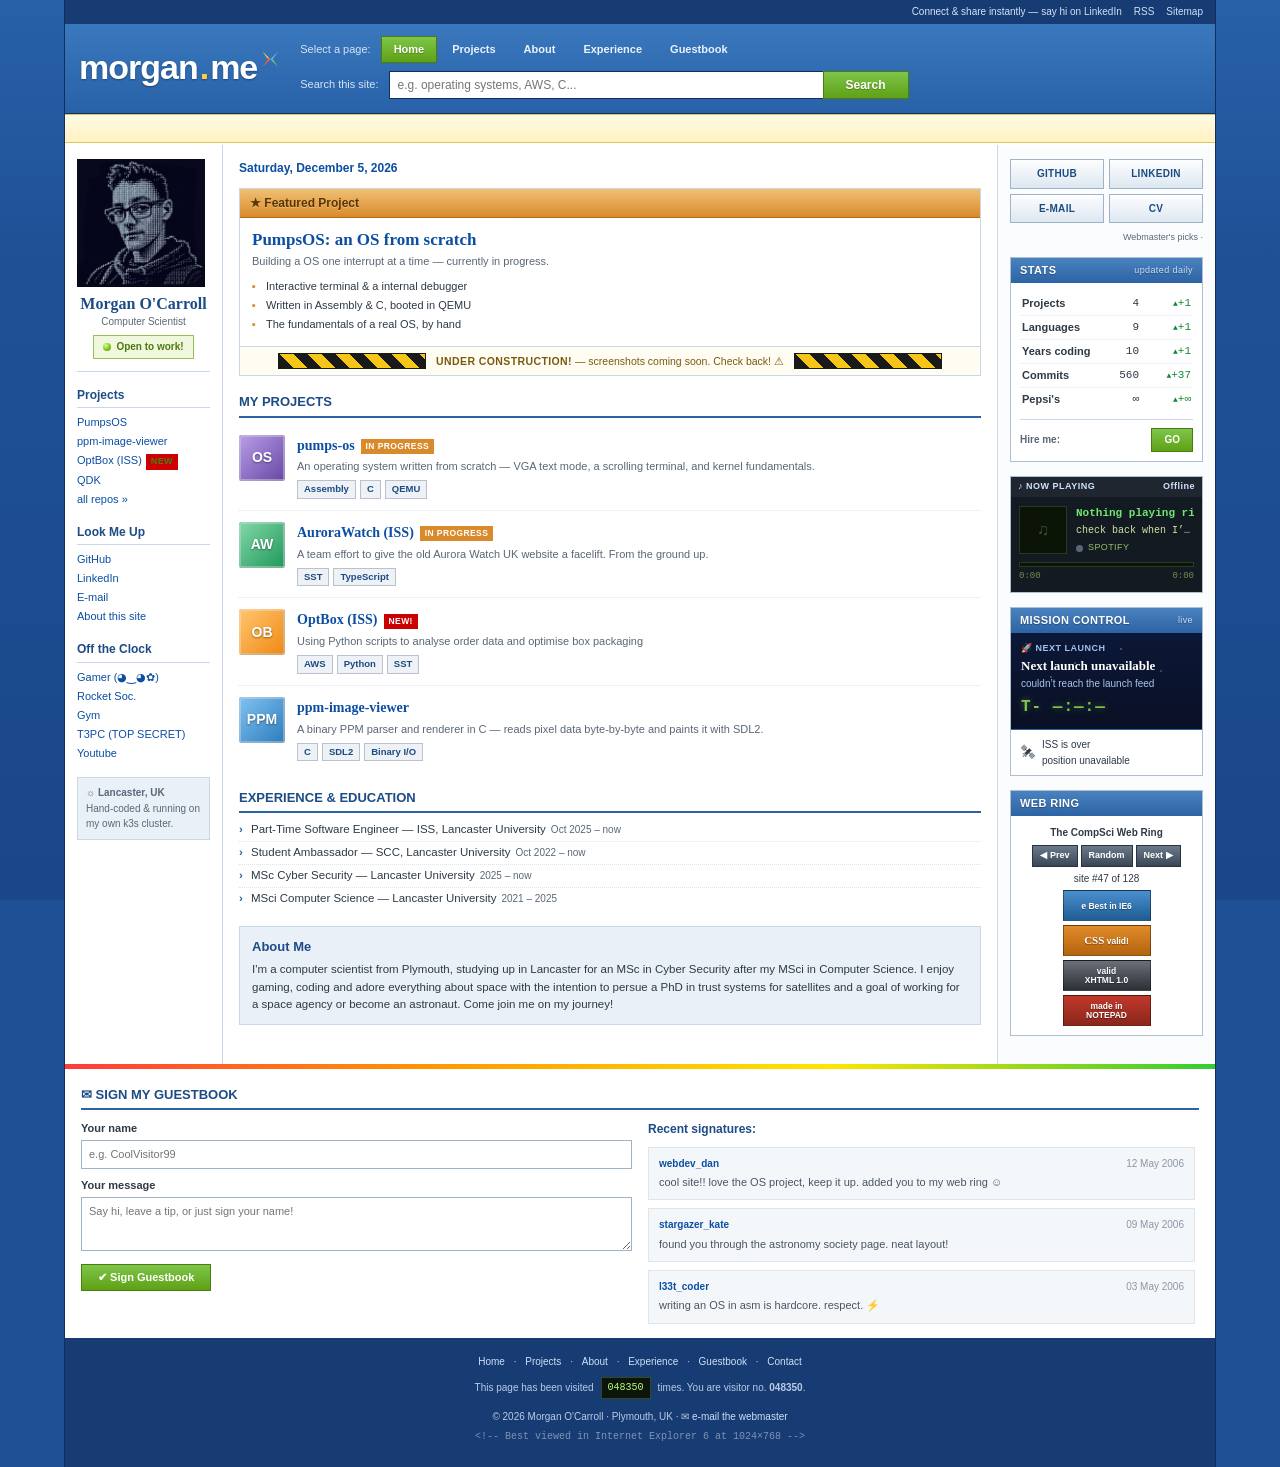
==== commit 8c204818: "Updated the right hand side bar, added a new spotify playing widget so need to add the backend for t" ====
--- a/index.html
+++ b/index.html
@@ -6,6 +6,7 @@
 <title>morgan.me :: Home</title>
 <link rel="stylesheet" href="css/msn-portal.css">
 <link rel="stylesheet" href="css/msn-combined.css">
+<link rel="stylesheet" href="css/widgets.css">
 <link rel="icon" href="data:image/svg+xml,<svg xmlns='http://www.w3.org/2000/svg' viewBox='0 0 100 100'><rect width='100' height='100' fill='%231f5096'/><text x='50' y='74' font-size='58' font-family='Arial' font-weight='bold' fill='white' text-anchor='middle'>m</text></svg>">
 </head>
 <body>
@@ -214,7 +215,7 @@
           <div class="module-body">
             <table class="ticker">
               <tr><td class="name">Projects</td><td class="val">4</td><td class="chg up">+1</td></tr>
-              <tr><td class="name">Languages</td><td class="val">1</td><td class="chg flat">-</td></tr>
+              <tr><td class="name">Languages</td><td class="val">9</td><td class="chg up">+1</td></tr>
               <tr><td class="name">Years coding</td><td class="val">10</td><td class="chg up">+1</td></tr>
               <tr><td class="name">Commits</td><td class="val">560</td><td class="chg up">+37</td></tr>
               <tr><td class="name">Pepsi's</td><td class="val">&#8734;</td><td class="chg up">+&#8734;</td></tr>
@@ -228,10 +229,34 @@
 
         <!-- NOW PLAYING -->
         <div class="module">
-          <div class="winamp-bar"><span>&#9835; NOW PLAYING</span><span>0:42 / 3:17</span></div>
-          <div class="winamp-body">
-            <div class="winamp-lcd"><span class="scroll">the hum of a QEMU virtual machine &mdash; live from my home lab &nbsp;&nbsp;&nbsp;</span></div>
-            <div class="eq"><i></i><i></i><i></i><i></i><i></i><i></i><i></i><i></i></div>
+          <div class="winamp-bar"><span>♪ NOW PLAYING</span><span id="np-state">Offline</span></div>
+          <div class="np-body">
+            <div class="np">
+              <div class="np-art" id="np-art">♫</div>
+              <div class="np-info">
+                <div class="np-title" id="np-title"><span class="scroll">Nothing playing right now</span></div>
+                <div class="np-artist" id="np-artist">check back when I'm at the keyboard</div>
+                <div class="np-state"><span class="np-dot off" id="np-dot"></span> <span>Spotify</span></div>
+              </div>
+            </div>
+            <div class="np-prog"><div class="np-prog-fill" id="np-fill"></div></div>
+            <div class="np-times"><span id="np-cur">0:00</span><span id="np-dur">0:00</span></div>
+          </div>
+        </div>
+
+        <div class="module">
+          <div class="module-head"><span>Mission Control</span><span class="mini">live</span></div>
+          <div class="space-body">
+            <div class="space-hero">
+              <div class="space-label">🚀 Next Launch</div>
+              <div class="space-launch" id="space-launch">Loading launch feed…</div>
+              <div class="space-meta" id="space-meta">&nbsp;</div>
+              <div class="space-countdown" id="space-cd">T- –:–:–</div>
+            </div>
+            <div class="space-iss">
+              <span class="sat">🛰</span>
+              <div>ISS is over<br><span id="space-iss-pos">locating…</span></div>
+            </div>
           </div>
         </div>
 
@@ -316,5 +341,7 @@
 
 <script src="js/image-slot.js"></script>
 <script src="js/msn-portal.js"></script>
+<script src="js/widgets.js"></script>
 </body>
 </html>
+
--- a/css/widgets.css
+++ b/css/widgets.css
@@ -0,0 +1,89 @@
+/* ---------- SPOTIFY NOW PLAYING ---------- */
+.np-body { padding: 8px; background: #141a22; }
+.np {
+  display: flex; gap: 9px; align-items: center;
+}
+.np-art {
+  flex: 0 0 auto; width: 48px; height: 48px;
+  background: #0c1408 center/cover no-repeat;
+  border: 1px solid #2a3a22; image-rendering: auto;
+  display: grid; place-items: center; color: #3a5a2a; font-size: 16px;
+}
+.np-info { flex: 1 1 auto; min-width: 0; }
+.np-title {
+  font-family: "Courier New", monospace; font-size: 11px; font-weight: bold; color: #6fe66f;
+  white-space: nowrap; overflow: hidden;
+}
+.np-title .scroll { display: inline-block; }
+.np-title.is-long .scroll { animation: npscroll 9s linear infinite; }
+@keyframes npscroll { 0%,12%{transform:translateX(0)} 100%{transform:translateX(-100%)} }
+.np-artist {
+  font-family: "Courier New", monospace; font-size: 10px; color: #cfe2a0;
+  white-space: nowrap; overflow: hidden; text-overflow: ellipsis; margin-top: 1px;
+}
+.np-state {
+  display: flex; align-items: center; gap: 5px; font-size: 9px; color: #8fbf6a; margin-top: 3px;
+  text-transform: uppercase; letter-spacing: .4px;
+}
+.np-dot {
+  width: 7px; height: 7px; border-radius: 50%;
+  background: radial-gradient(circle at 35% 30%, #b6ff7a, #5fa015 60%, #3a6b08);
+  animation: npblink 1.4s ease-in-out infinite;
+}
+.np-dot.off { background: #5a6675; animation: none; }
+@keyframes npblink { 0%,100%{opacity:1} 50%{opacity:.4} }
+/* progress bar */
+.np-prog { height: 5px; background: #0c1408; border: 1px solid #2a3a22; margin-top: 7px; padding: 1px; }
+.np-prog-fill {
+  height: 100%; width: 0%;
+  background: linear-gradient(to bottom, #b6ff7a, #5fa015);
+  transition: width 1s linear;
+}
+.np-times {
+  display: flex; justify-content: space-between;
+  font-family: "Courier New", monospace; font-size: 9px; color: #6f8f4f; margin-top: 3px;
+}
+.np a { color: inherit; text-decoration: none; }
+.np a:hover { text-decoration: underline; }
+
+/* ---------- SPACE WIDGET ---------- */
+.space-body { padding: 0; background: #fff; }
+.space-hero {
+  background: linear-gradient(to bottom, #0c1838, #0a1024);
+  color: #cfe0ff; padding: 9px 10px; border-bottom: 1px solid #2c63a4;
+  position: relative; overflow: hidden;
+}
+/* tiny starfield only inside the widget hero */
+.space-hero::before {
+  content: ""; position: absolute; inset: 0; opacity: .8;
+  background-image:
+    radial-gradient(1px 1px at 18px 12px, #fff, transparent),
+    radial-gradient(1px 1px at 64px 30px, #cfe0ff, transparent),
+    radial-gradient(1px 1px at 110px 16px, #fff, transparent),
+    radial-gradient(1px 1px at 150px 38px, #bcd2ff, transparent),
+    radial-gradient(1px 1px at 40px 44px, #fff, transparent);
+  animation: twk 3s ease-in-out infinite alternate;
+}
+@keyframes twk { from{opacity:.35} to{opacity:.9} }
+.space-hero > * { position: relative; z-index: 1; }
+.space-label {
+  font-family: Arial, sans-serif; font-size: 9px; font-weight: bold; letter-spacing: .5px;
+  text-transform: uppercase; color: #9fc0ee;
+}
+.space-launch { font-family: Georgia, serif; font-size: 13px; font-weight: bold; color: #fff; line-height: 1.2; margin: 2px 0; }
+.space-meta { font-size: 10px; color: #aac4ea; }
+.space-countdown {
+  font-family: "Courier New", monospace; font-size: 16px; font-weight: bold; color: #7ec64a;
+  margin-top: 4px; letter-spacing: 1px; text-shadow: 0 0 6px rgba(126,198,74,.5);
+}
+.space-iss {
+  display: flex; align-items: center; gap: 7px;
+  padding: 7px 10px; font-size: 10px; color: var(--ink);
+}
+.space-iss .sat { font-size: 14px; animation: orbit 4s linear infinite; }
+@keyframes orbit { 0%,100%{transform:translateX(0)} 50%{transform:translateX(3px)} }
+.space-iss b { color: var(--module-deep); }
+
+@media (prefers-reduced-motion: reduce) {
+  .np-title.is-long .scroll, .np-dot, .space-hero::before, .space-iss .sat { animation: none !important; }
+}
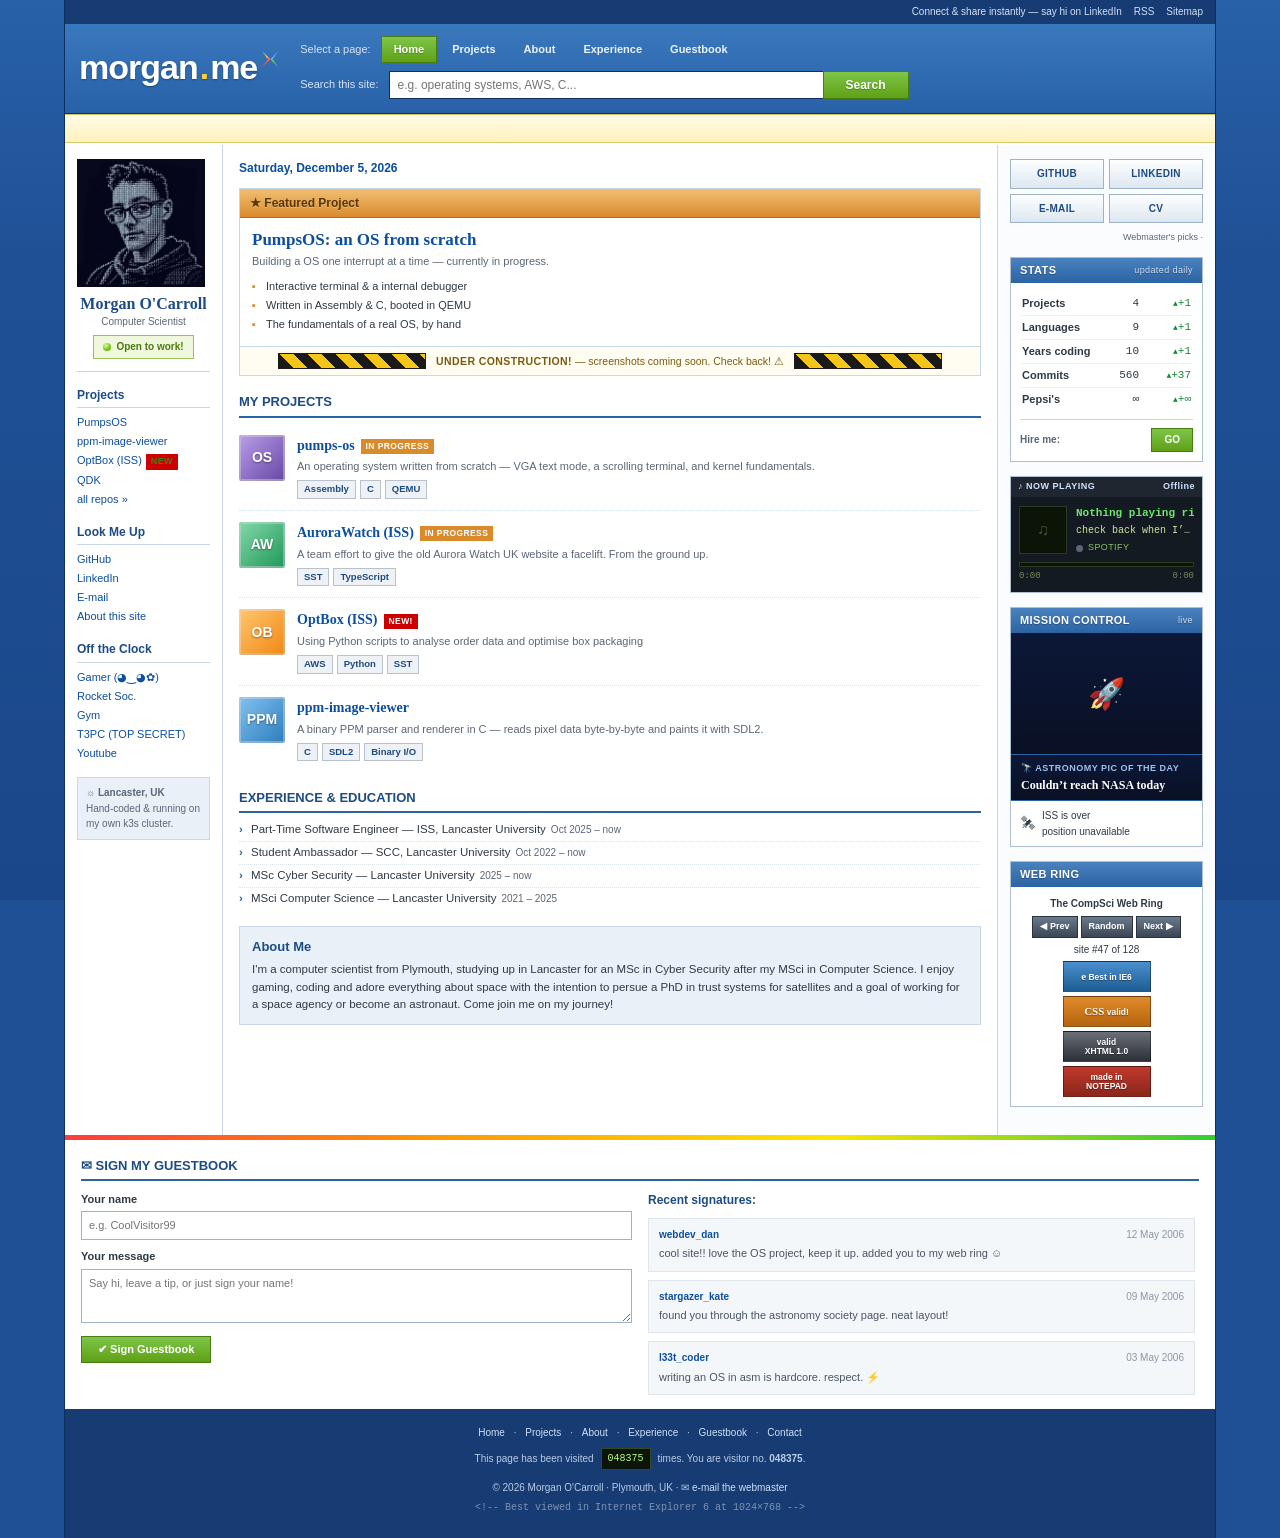
==== commit 37a60856: "Updated mission control, now shows NASAS picture of the day" ====
--- a/index.html
+++ b/index.html
@@ -244,18 +244,20 @@
           </div>
         </div>
 
+        <!-- SPACE WIDGET (live: NASA picture of the day + ISS) -->
         <div class="module">
           <div class="module-head"><span>Mission Control</span><span class="mini">live</span></div>
           <div class="space-body">
-            <div class="space-hero">
-              <div class="space-label">🚀 Next Launch</div>
-              <div class="space-launch" id="space-launch">Loading launch feed…</div>
-              <div class="space-meta" id="space-meta">&nbsp;</div>
-              <div class="space-countdown" id="space-cd">T- –:–:–</div>
-            </div>
+            <a class="apod" id="apod-link" href="https://apod.nasa.gov/apod/" target="_blank" rel="noopener">
+              <div class="apod-img apod-empty" id="apod-img">&#128640;</div>
+              <div class="apod-cap">
+                <div class="apod-label">&#128301; Astronomy Pic of the Day</div>
+                <div class="apod-title" id="apod-title">Loading today&rsquo;s image&hellip;</div>
+              </div>
+            </a>
             <div class="space-iss">
-              <span class="sat">🛰</span>
-              <div>ISS is over<br><span id="space-iss-pos">locating…</span></div>
+              <span class="sat">&#128752;</span>
+              <div>ISS is over<br><span id="space-iss-pos">locating&hellip;</span></div>
             </div>
           </div>
         </div>
--- a/css/widgets.css
+++ b/css/widgets.css
@@ -48,34 +48,33 @@
 
 /* ---------- SPACE WIDGET ---------- */
 .space-body { padding: 0; background: #fff; }
-.space-hero {
+
+/* NASA Astronomy Picture of the Day */
+.apod { display: block; text-decoration: none; color: inherit; }
+.apod:hover { text-decoration: none; }
+.apod-img {
+  width: 100%; height: 122px;
+  background: #0a1024 center/cover no-repeat;
+  border-bottom: 1px solid #2c63a4;
+  display: grid; place-items: center;
+}
+.apod-img.apod-empty {
+  font-size: 30px;
   background: linear-gradient(to bottom, #0c1838, #0a1024);
-  color: #cfe0ff; padding: 9px 10px; border-bottom: 1px solid #2c63a4;
-  position: relative; overflow: hidden;
 }
-/* tiny starfield only inside the widget hero */
-.space-hero::before {
-  content: ""; position: absolute; inset: 0; opacity: .8;
-  background-image:
-    radial-gradient(1px 1px at 18px 12px, #fff, transparent),
-    radial-gradient(1px 1px at 64px 30px, #cfe0ff, transparent),
-    radial-gradient(1px 1px at 110px 16px, #fff, transparent),
-    radial-gradient(1px 1px at 150px 38px, #bcd2ff, transparent),
-    radial-gradient(1px 1px at 40px 44px, #fff, transparent);
-  animation: twk 3s ease-in-out infinite alternate;
+.apod-cap {
+  background: linear-gradient(to bottom, #0c1838, #0a1024);
+  padding: 7px 10px; border-bottom: 1px solid #2c63a4;
 }
-@keyframes twk { from{opacity:.35} to{opacity:.9} }
-.space-hero > * { position: relative; z-index: 1; }
-.space-label {
+.apod-label {
   font-family: Arial, sans-serif; font-size: 9px; font-weight: bold; letter-spacing: .5px;
   text-transform: uppercase; color: #9fc0ee;
 }
-.space-launch { font-family: Georgia, serif; font-size: 13px; font-weight: bold; color: #fff; line-height: 1.2; margin: 2px 0; }
-.space-meta { font-size: 10px; color: #aac4ea; }
-.space-countdown {
-  font-family: "Courier New", monospace; font-size: 16px; font-weight: bold; color: #7ec64a;
-  margin-top: 4px; letter-spacing: 1px; text-shadow: 0 0 6px rgba(126,198,74,.5);
+.apod-title {
+  font-family: Georgia, serif; font-size: 12px; font-weight: bold; color: #fff;
+  line-height: 1.25; margin-top: 2px;
 }
+.apod:hover .apod-title { color: #ffd86a; }
 .space-iss {
   display: flex; align-items: center; gap: 7px;
   padding: 7px 10px; font-size: 10px; color: var(--ink);
@@ -85,5 +84,5 @@
 .space-iss b { color: var(--module-deep); }
 
 @media (prefers-reduced-motion: reduce) {
-  .np-title.is-long .scroll, .np-dot, .space-hero::before, .space-iss .sat { animation: none !important; }
-}
+  .np-title.is-long .scroll, .np-dot, .space-iss .sat { animation: none !important; }
+}
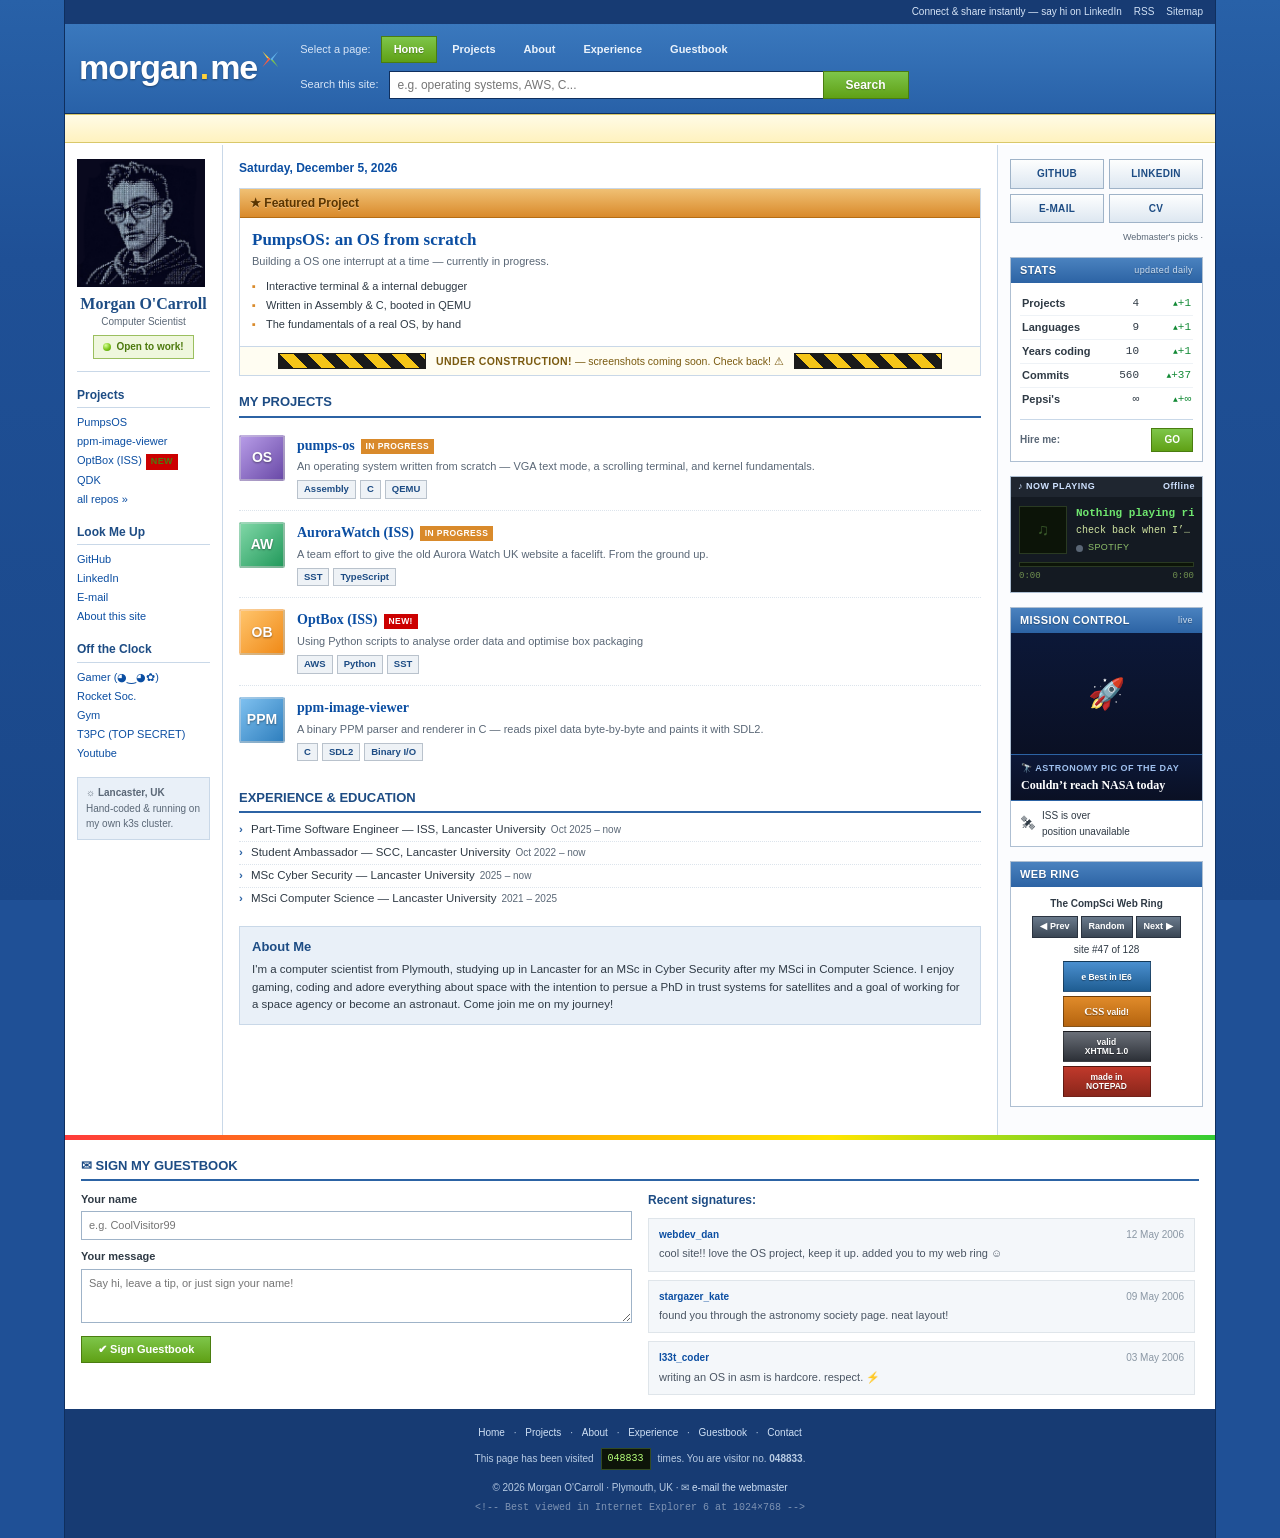
==== commit 04957db1: "Added a projects page I want each project to have its own sort of blog bit with screenshots so ill w" ====
--- a/index.html
+++ b/index.html
@@ -31,7 +31,7 @@
         <span class="cat-label">Select a page:</span>
         <span class="cats">
           <a class="on" href="#top">Home</a>
-          <a href="#projects">Projects</a>
+          <a href="projects.html">Projects</a>
           <a href="#about">About</a>
           <a href="#experience">Experience</a>
           <a href="#guestbook">Guestbook</a>
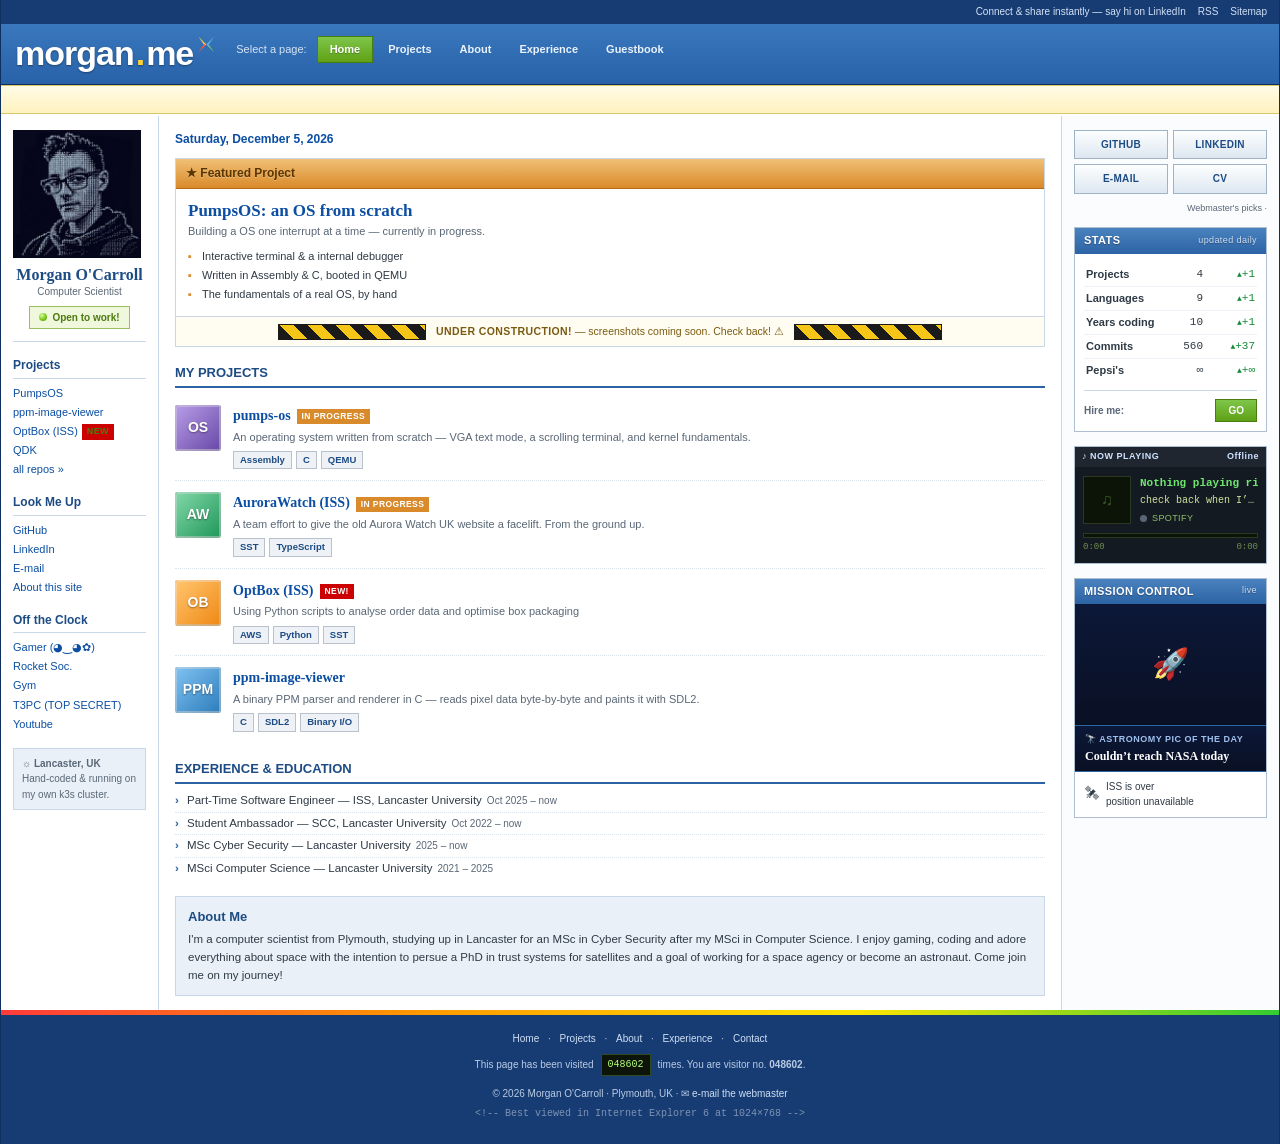
==== commit b3f24bc7: "Improving the main home page a little bit" ====
--- a/index.html
+++ b/index.html
@@ -37,14 +37,6 @@
           <a href="#guestbook">Guestbook</a>
         </span>
       </div>
-
-      <div class="search-row">
-        <span class="search-label">Search this site:</span>
-        <form onsubmit="return false;">
-          <input type="text" placeholder="e.g. operating systems, AWS, C..." aria-label="search">
-          <button type="submit">Search</button>
-        </form>
-      </div>
     </div>
   </header>
 
@@ -55,7 +47,6 @@
       <span class="star">&#10022;</span> Software Engineer at the Innovation Hub @ Lancaster Uni &nbsp;&nbsp;
       <span class="star">&#10022;</span> <span class="blink">NEW!</span> Researching trust based services for resource constained satellites &nbsp;&nbsp;
       <span class="star">&#10022;</span> Now building PumpsOS &nbsp;&nbsp;
-      <span class="star">&#10022;</span> Sign my guestbook before you go! &nbsp;&nbsp;
       <span class="star">&#10022;</span> Open to work &mdash; let's talk &nbsp;&nbsp;
     </div>
   </div>
@@ -261,64 +252,12 @@
             </div>
           </div>
         </div>
-
-        <!-- WEB RING + AWARDS -->
-        <div class="module">
-          <div class="module-head"><span>Web Ring</span></div>
-          <div class="module-body">
-            <div class="webring">
-              <b>The CompSci Web Ring</b>
-              <div class="webring-nav"><a href="#">&#9664; Prev</a><a href="#">Random</a><a href="#">Next &#9654;</a></div>
-              <div>site #47 of 128</div>
-              <div class="awards">
-                <a class="b88 b88-ie" href="#"><span><span class="big">e</span> Best in IE6</span></a>
-                <a class="b88 b88-css" href="#"><span><span class="big">CSS</span> valid!</span></a>
-                <a class="b88 b88-htm" href="#"><span>valid<br>XHTML 1.0</span></a>
-                <a class="b88 b88-not" href="#"><span>made in<br>NOTEPAD</span></a>
-              </div>
-            </div>
-          </div>
-        </div>
-
       </aside>
     </div>
   </div>
 
   <!-- rainbow divider (from IE6 edition) -->
   <hr class="rainbow">
-
-  <!-- ===================== GUESTBOOK ===================== -->
-  <div class="content" id="guestbook">
-    <div style="padding:14px 16px;">
-      <h2 style="font-family:Arial,sans-serif;font-size:13px;color:#1d4c84;border-bottom:2px solid #2c63a4;padding-bottom:3px;margin-bottom:10px;">&#9993; SIGN MY GUESTBOOK</h2>
-      <div style="display:grid;grid-template-columns:1fr 1fr;gap:16px;">
-        <form id="gbform" onsubmit="return false;">
-          <div style="font-size:11px;font-weight:bold;margin-bottom:3px;">Your name</div>
-          <input type="text" id="gbname" placeholder="e.g. CoolVisitor99" maxlength="40" style="width:100%;font:inherit;font-size:11px;padding:5px 7px;margin-bottom:8px;border:1px solid #9fb3c8;">
-          <div style="font-size:11px;font-weight:bold;margin-bottom:3px;">Your message</div>
-          <textarea id="gbmsg" placeholder="Say hi, leave a tip, or just sign your name!" maxlength="220" style="width:100%;font:inherit;font-size:11px;padding:5px 7px;margin-bottom:8px;border:1px solid #9fb3c8;resize:vertical;min-height:54px;"></textarea>
-          <button type="submit" style="font-family:Arial,sans-serif;font-weight:bold;font-size:11px;color:#fff;background:linear-gradient(to bottom,#7ec64a,#5fa015);border:1px solid #4a7d10;padding:6px 16px;cursor:pointer;">&#10004; Sign Guestbook</button>
-        </form>
-        <div>
-          <div style="font-family:Arial,sans-serif;font-weight:bold;color:#1d4c84;font-size:12px;margin-bottom:8px;">Recent signatures:</div>
-          <div id="gbentries" style="display:flex;flex-direction:column;gap:8px;max-height:200px;overflow-y:auto;padding-right:4px;">
-            <div class="gb-entry" style="background:#f4f7fa;border:1px solid #dfe5ea;padding:8px 10px;">
-              <div style="display:flex;justify-content:space-between;font-size:10px;"><span style="font-weight:bold;color:#0b4ea2;">webdev_dan</span><span style="color:#8a97a4;">12 May 2006</span></div>
-              <div style="font-size:11px;color:#4a5563;margin-top:3px;">cool site!! love the OS project, keep it up. added you to my web ring &#9786;</div>
-            </div>
-            <div class="gb-entry" style="background:#f4f7fa;border:1px solid #dfe5ea;padding:8px 10px;">
-              <div style="display:flex;justify-content:space-between;font-size:10px;"><span style="font-weight:bold;color:#0b4ea2;">stargazer_kate</span><span style="color:#8a97a4;">09 May 2006</span></div>
-              <div style="font-size:11px;color:#4a5563;margin-top:3px;">found you through the astronomy society page. neat layout!</div>
-            </div>
-            <div class="gb-entry" style="background:#f4f7fa;border:1px solid #dfe5ea;padding:8px 10px;">
-              <div style="display:flex;justify-content:space-between;font-size:10px;"><span style="font-weight:bold;color:#0b4ea2;">l33t_coder</span><span style="color:#8a97a4;">03 May 2006</span></div>
-              <div style="font-size:11px;color:#4a5563;margin-top:3px;">writing an OS in asm is hardcore. respect. &#9889;</div>
-            </div>
-          </div>
-        </div>
-      </div>
-    </div>
-  </div>
 
   <!-- ===================== FOOTER ===================== -->
   <footer class="footer">
@@ -327,7 +266,6 @@
       <a href="#projects">Projects</a> &middot;
       <a href="#about">About</a> &middot;
       <a href="#experience">Experience</a> &middot;
-      <a href="#guestbook">Guestbook</a> &middot;
       <a href="mailto:morganocarroll01@gmail.com">Contact</a>
     </div>
     <div class="hitline">
--- a/css/msn-portal.css
+++ b/css/msn-portal.css
@@ -48,7 +48,7 @@
 
 /* ===================== OUTER PORTAL SHELL ===================== */
 .portal {
-  width: 90%; max-width: 96vw; margin: 0 auto;
+  width: 100%; max-width: 100vw; margin: 0 auto;
   background: var(--frame);
   border-left: 1px solid #0f2f5e; border-right: 1px solid #0f2f5e;
 }
--- a/css/msn-combined.css
+++ b/css/msn-combined.css
@@ -63,6 +63,10 @@
 .ic-os  { background: linear-gradient(135deg,#b69be6,#6a4aa8); }
 .ic-aws { background: linear-gradient(135deg,#ffc46b,#f08a18); }
 .ic-k8  { background: linear-gradient(135deg,#7fd6a6,#239a5c); }
+.ic-diss { background: linear-gradient(135deg, #3a1043, #380a59); }
+.ic-tpc { background: linear-gradient(135deg, #d87c0c, #cdb125); }
+.ic-qdk { background: linear-gradient(135deg, #1f5d92, #1f9be8); }
+.ic-tui { background: linear-gradient(135deg, #db430c, #e8511f); }
 .pcard-main { flex: 1 1 auto; min-width: 0; }
 .pcard-name { font-family: Georgia, serif; font-size: 14px; font-weight: bold; }
 .pcard-name a { color: var(--link); }
@@ -83,6 +87,7 @@
   padding: 1px 5px; vertical-align: middle; letter-spacing: .4px;
 }
 .tag-new.blink { animation: blink 1s steps(2,start) infinite; }
+.tag-hot.blink { animation: blink 1s steps(2,start) infinite; }
 
 /* ---------- SKILL BARS (right module) ---------- */
 .skill { margin-bottom: 8px; }
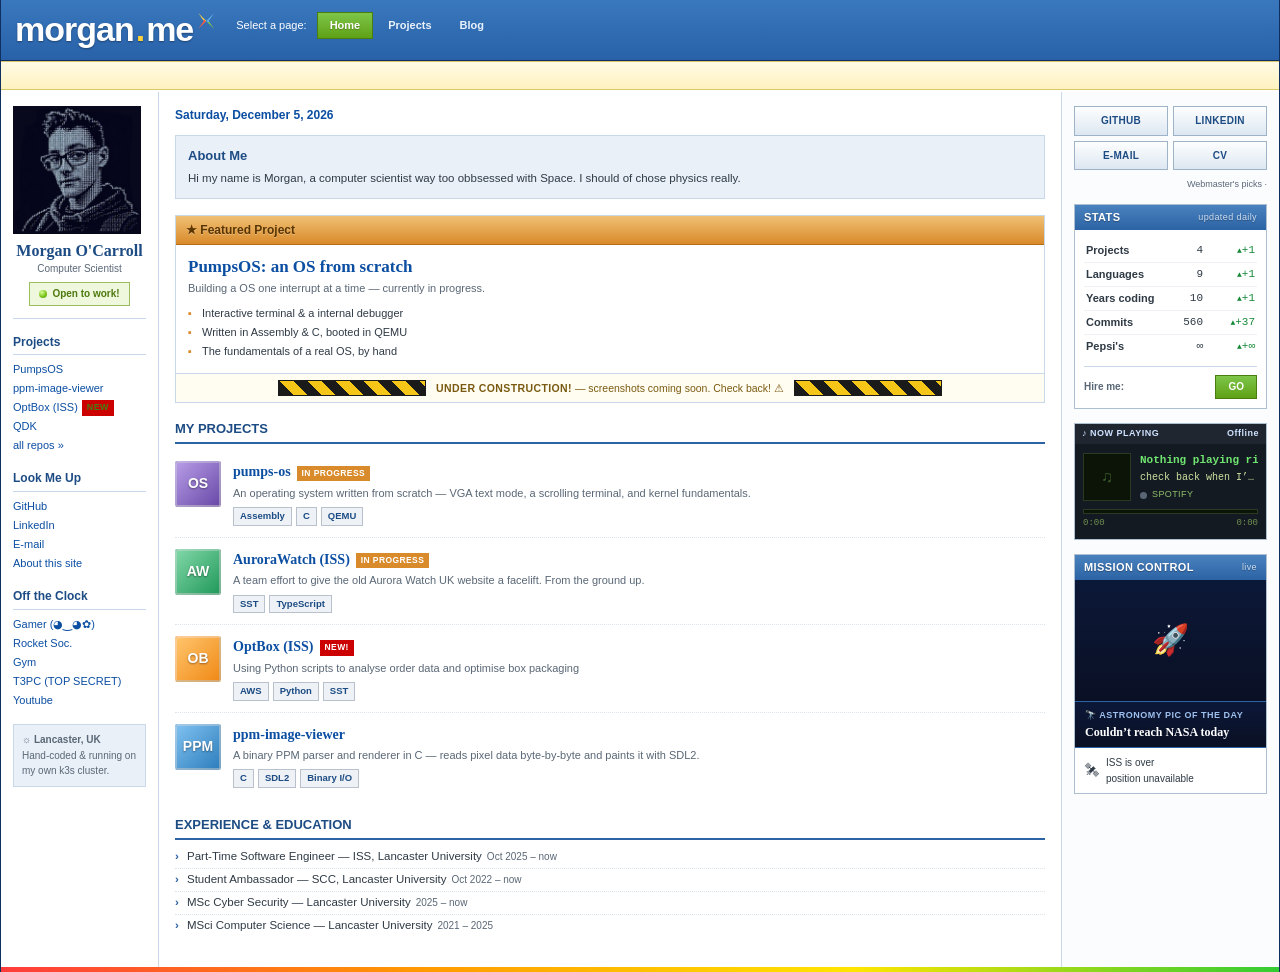
==== commit cb609165: "Updated the main page and added a blogs page which needs work when i get homer" ====
--- a/index.html
+++ b/index.html
@@ -13,15 +13,6 @@
 
 <div class="portal" data-screen-label="Combined Home">
 
-  <!-- ===================== TOP UTILITY STRIP ===================== -->
-  <div class="topbar">
-    <span class="right">
-      <span class="msgr">Connect &amp; share instantly &mdash; say hi on <a href="https://uk.linkedin.com/in/morganocarroll">LinkedIn</a></span>
-      <a href="#">RSS</a>
-      <a href="#">Sitemap</a>
-    </span>
-  </div>
-
   <!-- ===================== MASTHEAD ===================== -->
   <header class="masthead">
     <div class="masthead-grid">
@@ -32,9 +23,7 @@
         <span class="cats">
           <a class="on" href="#top">Home</a>
           <a href="projects.html">Projects</a>
-          <a href="#about">About</a>
-          <a href="#experience">Experience</a>
-          <a href="#guestbook">Guestbook</a>
+          <a href="blog.html">Blog</a>
         </span>
       </div>
     </div>
@@ -109,6 +98,12 @@
       <!-- ---------- CENTER COLUMN ---------- -->
       <main class="col-mid">
         <div class="datebar" id="datebar">Loading the date...</div>
+
+        <!-- About blurb -->
+        <section class="aboutblurb" id="about">
+          <h2>About Me</h2>
+          Hi my name is Morgan, a computer scientist way too obbsessed with Space. I should of chose physics really.
+        </section>
 
         <!-- Feature card with under-construction note -->
         <section class="feature" id="projects">
@@ -179,12 +174,6 @@
             <li>MSc Cyber Security &mdash; Lancaster University<span class="when">2025 &ndash; now</span></li>
             <li>MSci Computer Science &mdash; Lancaster University<span class="when">2021 &ndash; 2025</span></li>
           </ul>
-        </section>
-
-        <!-- About blurb -->
-        <section class="aboutblurb" id="about">
-          <h2>About Me</h2>
-          I'm a computer scientist from Plymouth, studying up in Lancaster for an MSc in Cyber Security after my MSci in Computer Science. I enjoy gaming, coding and adore everything about space with the intention to persue a PhD in trust systems for satellites and a goal of working for a space agency or become an astronaut. Come join me on my journey!
         </section>
       </main>
 
@@ -259,23 +248,6 @@
   <!-- rainbow divider (from IE6 edition) -->
   <hr class="rainbow">
 
-  <!-- ===================== FOOTER ===================== -->
-  <footer class="footer">
-    <div class="footer-links">
-      <a href="#top">Home</a> &middot;
-      <a href="#projects">Projects</a> &middot;
-      <a href="#about">About</a> &middot;
-      <a href="#experience">Experience</a> &middot;
-      <a href="mailto:morganocarroll01@gmail.com">Contact</a>
-    </div>
-    <div class="hitline">
-      <span>This page has been visited</span>
-      <span class="hits" id="hits">000000</span>
-      <span>times. You are visitor no. <b id="visnum">000000</b>.</span>
-    </div>
-    <div>&copy; <span id="year">2006</span> Morgan O'Carroll &middot; Plymouth, UK &middot; <span class="email-anim">&#9993;</span> <a href="mailto:morganocarroll01@gmail.com">e-mail the webmaster</a></div>
-    <div class="mono">&lt;!-- Best viewed in Internet Explorer 6 at 1024&times;768 --&gt;</div>
-  </footer>
 
 </div>
 
--- a/css/msn-portal.css
+++ b/css/msn-portal.css
@@ -92,7 +92,8 @@
 }
 .cat-row, .search-row { display: flex; align-items: center; gap: 0; }
 .cat-row { gap: 10px; }
-.cat-label, .search-label { color: #d6e4f6; font-size: 11px; white-space: nowrap; }
+.cat-label { color: #fff; font-size: 11px; white-space: nowrap; }
+.search-label { color: #000; font-size: 11px; white-space: nowrap; }
 .cats { display: flex; gap: 2px; }
 .cats a {
   color: #eaf2fb; text-decoration: none; font-weight: bold; font-size: 11px;
@@ -103,7 +104,7 @@
   background: linear-gradient(to bottom, #7ec64a, #5fa015);
   border: 1px solid #4a7d10; color: #fff; text-shadow: 0 1px 1px rgba(0,0,0,.25);
 }
-.search-row { gap: 10px; margin-top: 2px; }
+.search-row { gap: 10px; margin-top: 2px; margin-bottom: 16px; }
 .search-row form { display: flex; gap: 0; flex: 1 1 auto; max-width: 520px; }
 .search-row input {
   flex: 1 1 auto; font: inherit; font-size: 12px; padding: 4px 8px;
@@ -203,6 +204,7 @@
 .aboutblurb {
   font-size: 11.5px; color: var(--ink); background: var(--module-soft);
   border: 1px solid var(--rule); padding: 10px 12px;
+  margin-bottom: 16px;
 }
 .aboutblurb h2 { font-family: Arial, sans-serif; font-size: 13px; color: var(--module-deep); margin-bottom: 4px; }
 
